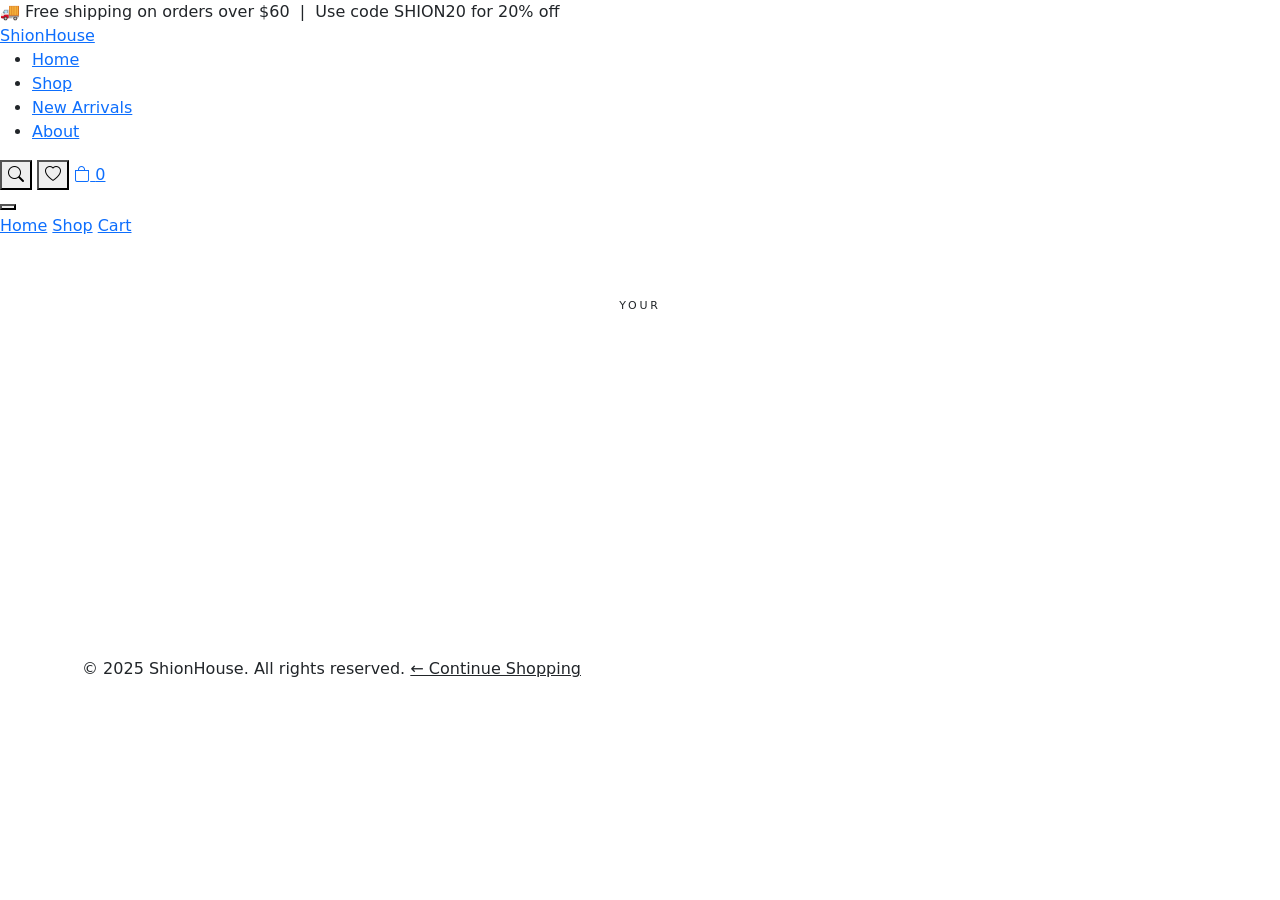
==== cart.html @ 0003e48b "Add files via upload" ====
<!DOCTYPE html>
<html lang="en">
<head>
  <meta charset="UTF-8" />
  <meta name="viewport" content="width=device-width, initial-scale=1.0" />
  <title>Cart — ShionHouse</title>

  <link href="https://cdn.jsdelivr.net/npm/bootstrap@5.3.3/dist/css/bootstrap.min.css" rel="stylesheet" />
  <link rel="stylesheet" href="https://cdn.jsdelivr.net/npm/bootstrap-icons@1.11.3/font/bootstrap-icons.min.css" />
  <link href="https://fonts.googleapis.com/css2?family=Cormorant+Garamond:ital,wght@0,300;0,400;0,600;1,300;1,400&family=DM+Sans:wght@300;400;500&display=swap" rel="stylesheet" />
  <link rel="stylesheet" href="css/style.css" />

  <style>
    .cart-table { background: #fff; border-radius: 6px; border: 1px solid var(--clr-border); overflow: hidden; }
    .cart-row { display: grid; grid-template-columns: 80px 1fr auto auto auto; gap: 24px; align-items: center; padding: 20px 24px; border-bottom: 1px solid var(--clr-border); }
    .cart-row:last-child { border-bottom: none; }
    .cart-thumb { width: 80px; height: 80px; border-radius: 4px; background: var(--clr-accent2); display:flex; align-items:center; justify-content:center; font-size:36px; flex-shrink:0; }
    .cart-item-name { font-family: var(--ff-display); font-size: 18px; font-weight: 400; }
    .cart-item-cat { font-size: 11px; letter-spacing: .12em; text-transform: uppercase; color: var(--clr-accent); margin-bottom: 4px; }
    .qty-control { display: flex; align-items: center; gap: 0; border: 1px solid var(--clr-border); border-radius: 4px; overflow: hidden; }
    .qty-btn { width: 32px; height: 32px; background: none; border: none; cursor: pointer; font-size: 16px; color: var(--clr-dark); transition: background .2s; }
    .qty-btn:hover { background: var(--clr-bg); }
    .qty-num { width: 40px; text-align: center; font-size: 14px; font-weight: 500; border: none; outline: none; background: none; }
    .remove-btn { background: none; border: none; cursor: pointer; color: #bbb; font-size: 18px; transition: color .2s; padding: 4px; }
    .remove-btn:hover { color: #c0392b; }
    .cart-summary { background: #fff; border-radius: 6px; border: 1px solid var(--clr-border); padding: 28px; position: sticky; top: 90px; }
    .summary-row { display: flex; justify-content: space-between; margin-bottom: 12px; font-size: 14px; color: var(--clr-mid); }
    .summary-total { display: flex; justify-content: space-between; padding-top: 16px; border-top: 1px solid var(--clr-border); font-family: var(--ff-display); font-size: 22px; font-weight: 600; }
    .empty-cart { text-align: center; padding: 80px 40px; }
    .empty-cart-icon { font-size: 72px; margin-bottom: 20px; }
    .empty-cart h3 { font-family: var(--ff-display); font-size: 32px; font-weight: 400; margin-bottom: 12px; }
    .empty-cart p { color: var(--clr-mid); margin-bottom: 28px; }
  </style>
</head>
<body>

  <div class="topbar">
    🚚 Free shipping on orders over <span>$60</span> &nbsp;|&nbsp; Use code <span>SHION20</span> for 20% off
  </div>

  <nav class="site-nav">
    <div class="nav-inner">
      <a href="index.html" class="nav-logo">Shion<span>House</span></a>
      <ul class="nav-links">
        <li><a href="index.html">Home</a></li>
        <li><a href="products.html">Shop</a></li>
        <li><a href="products.html#new">New Arrivals</a></li>
        <li><a href="#">About</a></li>
      </ul>
      <div class="nav-icons">
        <button class="nav-icon-btn" id="searchToggle"><i class="bi bi-search"></i></button>
        <button class="nav-icon-btn"><i class="bi bi-heart"></i></button>
        <a href="cart.html" class="nav-icon-btn">
          <i class="bi bi-bag"></i>
          <span class="cart-badge">0</span>
        </a>
      </div>
      <button class="hamburger" id="hamburger"><span></span><span></span><span></span></button>
    </div>
    <div class="mobile-menu" id="mobileMenu">
      <a href="index.html">Home</a>
      <a href="products.html">Shop</a>
      <a href="cart.html">Cart</a>
    </div>
  </nav>

  <!-- Page Header -->
  <div style="background:var(--clr-dark); padding:60px 0; text-align:center;">
    <div class="container">
      <span style="font-size:11px; letter-spacing:.25em; text-transform:uppercase; color:var(--clr-accent); display:block; margin-bottom:12px;">Your</span>
      <h1 style="font-family:var(--ff-display); font-size:clamp(36px,5vw,64px); font-weight:300; color:#fff;">
        Shopping <em style="font-style:italic; color:var(--clr-accent);">Cart</em>
      </h1>
      <p style="color:rgba(255,255,255,0.5); margin-top:12px; font-size:14px;">
        <a href="index.html" style="color:rgba(255,255,255,0.4);">Home</a>
        &nbsp;/&nbsp; Cart
      </p>
    </div>
  </div>

  <!-- Cart Content -->
  <section style="padding: 72px 0; background: var(--clr-bg);">
    <div class="container">
      <div class="row g-4" id="cartView">
        <!-- Injected by JS -->
      </div>
    </div>
  </section>

  <footer class="site-footer">
    <div style="border-top:1px solid rgba(255,255,255,0.08);">
      <div class="container">
        <div class="footer-bottom">
          <span>© 2025 ShionHouse. All rights reserved.</span>
          <a href="index.html" style="color:var(--clr-accent);">← Continue Shopping</a>
        </div>
      </div>
    </div>
  </footer>

  <script src="https://cdn.jsdelivr.net/npm/bootstrap@5.3.3/dist/js/bootstrap.bundle.min.js"></script>
  <script src="js/script.js"></script>
  <script>
    /* ── Cart Page Renderer ── */
    function renderCart() {
      const container = document.getElementById('cartView');
      const cart = CartManager.get();

      if (!cart.length) {
        container.innerHTML = `
          <div class="col-12">
            <div class="empty-cart">
              <div class="empty-cart-icon">🛍️</div>
              <h3>Your cart is empty</h3>
              <p>Looks like you haven't added anything yet. Let's fix that.</p>
              <a href="products.html" class="btn-primary" style="display:inline-flex; gap:8px; align-items:center;">
                Browse Products <i class="bi bi-arrow-right"></i>
              </a>
            </div>
          </div>`;
        return;
      }

      const itemsHTML = cart.map(item => `
        <div class="cart-row" data-id="${item.id}">
          <div class="cart-thumb">${item.emoji}</div>
          <div>
            <div class="cart-item-cat">${item.category}</div>
            <div class="cart-item-name">${item.name}</div>
          </div>
          <div class="qty-control">
            <button class="qty-btn" onclick="changeQty('${item.id}', ${item.qty - 1})">−</button>
            <input class="qty-num" type="number" value="${item.qty}" min="1" onchange="changeQty('${item.id}', this.value)" />
            <button class="qty-btn" onclick="changeQty('${item.id}', ${item.qty + 1})">+</button>
          </div>
          <div style="font-family:var(--ff-display); font-size:18px; font-weight:600; min-width:80px; text-align:right;">
            $${(item.price * item.qty).toFixed(2)}
          </div>
          <button class="remove-btn" onclick="removeItem('${item.id}')" title="Remove">✕</button>
        </div>`).join('');

      const subtotal = parseFloat(CartManager.total());
      const shipping = subtotal >= 60 ? 0 : 8.99;
      const total = (subtotal + shipping).toFixed(2);

      container.innerHTML = `
        <div class="col-lg-8">
          <div class="cart-table">${itemsHTML}</div>
          <div style="margin-top:16px;">
            <a href="products.html" style="font-size:13px; color:var(--clr-mid); letter-spacing:.08em; text-transform:uppercase; display:inline-flex; align-items:center; gap:6px;">
              ← Continue Shopping
            </a>
          </div>
        </div>
        <div class="col-lg-4">
          <div class="cart-summary">
            <h5 style="font-family:var(--ff-display); font-size:22px; font-weight:400; margin-bottom:24px;">Order Summary</h5>
            <div class="summary-row"><span>Subtotal</span><span>$${subtotal.toFixed(2)}</span></div>
            <div class="summary-row"><span>Shipping</span><span>${shipping === 0 ? '<span style="color:green">Free</span>' : '$' + shipping.toFixed(2)}</span></div>
            ${shipping > 0 ? `<p style="font-size:12px; color:var(--clr-accent); margin-bottom:16px;">Add $${(60 - subtotal).toFixed(2)} more for free shipping</p>` : ''}
            <div class="summary-total"><span>Total</span><span>$${total}</span></div>
            <div style="margin-top:28px; display:flex; flex-direction:column; gap:12px;">
              <button class="btn-primary" style="width:100%; justify-content:center;">
                Checkout <i class="bi bi-arrow-right"></i>
              </button>
              <div style="display:flex; gap:8px; flex-wrap:wrap; justify-content:center; font-size:11px; color:rgba(0,0,0,0.4); letter-spacing:.05em;">
                🔒 Secure checkout &nbsp; · &nbsp; 🔄 30-day returns
              </div>
            </div>
          </div>
        </div>`;
    }

    function changeQty(id, qty) {
      qty = parseInt(qty);
      if (qty < 1) { removeItem(id); return; }
      CartManager.updateQty(id, qty);
      updateCartBadge();
      renderCart();
    }

    function removeItem(id) {
      CartManager.remove(id);
      updateCartBadge();
      renderCart();
    }

    document.addEventListener('DOMContentLoaded', renderCart);
  </script>
</body>
</html>
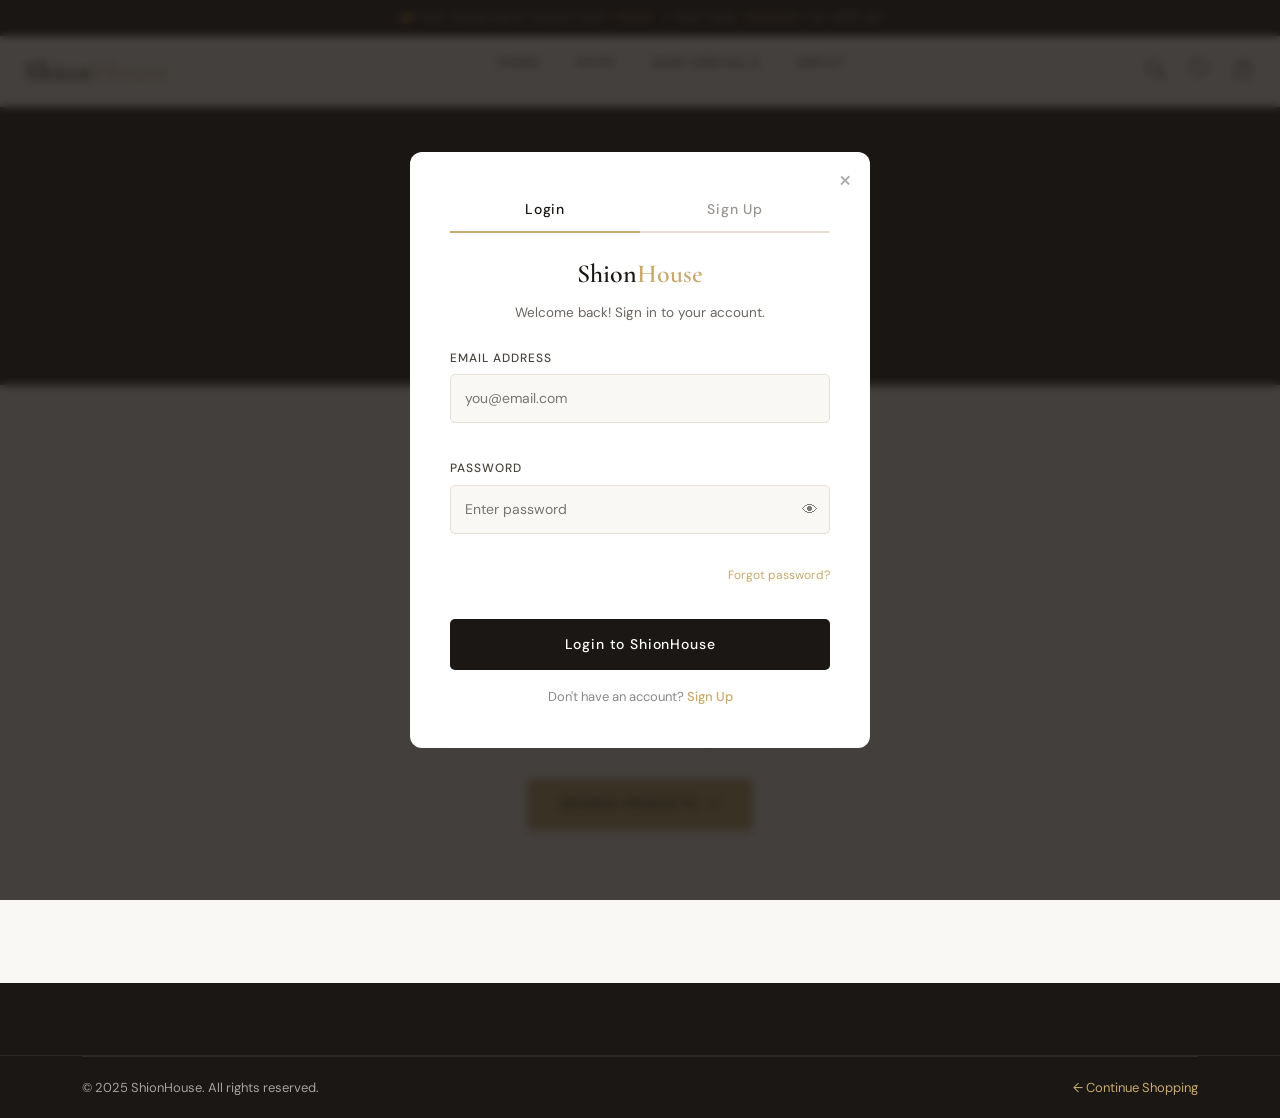
==== commit 87708693: "Initial commit" ====
--- a/cart.html
+++ b/cart.html
@@ -3,39 +3,110 @@
 <head>
   <meta charset="UTF-8" />
   <meta name="viewport" content="width=device-width, initial-scale=1.0" />
-  <title>Cart — ShionHouse</title>
-
+  <title>Cart — ShionHouse India</title>
   <link href="https://cdn.jsdelivr.net/npm/bootstrap@5.3.3/dist/css/bootstrap.min.css" rel="stylesheet" />
   <link rel="stylesheet" href="https://cdn.jsdelivr.net/npm/bootstrap-icons@1.11.3/font/bootstrap-icons.min.css" />
   <link href="https://fonts.googleapis.com/css2?family=Cormorant+Garamond:ital,wght@0,300;0,400;0,600;1,300;1,400&family=DM+Sans:wght@300;400;500&display=swap" rel="stylesheet" />
   <link rel="stylesheet" href="css/style.css" />
-
   <style>
-    .cart-table { background: #fff; border-radius: 6px; border: 1px solid var(--clr-border); overflow: hidden; }
-    .cart-row { display: grid; grid-template-columns: 80px 1fr auto auto auto; gap: 24px; align-items: center; padding: 20px 24px; border-bottom: 1px solid var(--clr-border); }
-    .cart-row:last-child { border-bottom: none; }
-    .cart-thumb { width: 80px; height: 80px; border-radius: 4px; background: var(--clr-accent2); display:flex; align-items:center; justify-content:center; font-size:36px; flex-shrink:0; }
-    .cart-item-name { font-family: var(--ff-display); font-size: 18px; font-weight: 400; }
-    .cart-item-cat { font-size: 11px; letter-spacing: .12em; text-transform: uppercase; color: var(--clr-accent); margin-bottom: 4px; }
-    .qty-control { display: flex; align-items: center; gap: 0; border: 1px solid var(--clr-border); border-radius: 4px; overflow: hidden; }
-    .qty-btn { width: 32px; height: 32px; background: none; border: none; cursor: pointer; font-size: 16px; color: var(--clr-dark); transition: background .2s; }
-    .qty-btn:hover { background: var(--clr-bg); }
-    .qty-num { width: 40px; text-align: center; font-size: 14px; font-weight: 500; border: none; outline: none; background: none; }
-    .remove-btn { background: none; border: none; cursor: pointer; color: #bbb; font-size: 18px; transition: color .2s; padding: 4px; }
-    .remove-btn:hover { color: #c0392b; }
-    .cart-summary { background: #fff; border-radius: 6px; border: 1px solid var(--clr-border); padding: 28px; position: sticky; top: 90px; }
-    .summary-row { display: flex; justify-content: space-between; margin-bottom: 12px; font-size: 14px; color: var(--clr-mid); }
-    .summary-total { display: flex; justify-content: space-between; padding-top: 16px; border-top: 1px solid var(--clr-border); font-family: var(--ff-display); font-size: 22px; font-weight: 600; }
-    .empty-cart { text-align: center; padding: 80px 40px; }
-    .empty-cart-icon { font-size: 72px; margin-bottom: 20px; }
-    .empty-cart h3 { font-family: var(--ff-display); font-size: 32px; font-weight: 400; margin-bottom: 12px; }
-    .empty-cart p { color: var(--clr-mid); margin-bottom: 28px; }
+    /* ── Checkout Modal Styles ── */
+    #checkoutOverlay {
+      position:fixed;inset:0;z-index:4000;background:rgba(26,23,20,0.82);
+      display:flex;align-items:center;justify-content:center;padding:16px;
+      backdrop-filter:blur(4px);opacity:0;pointer-events:none;transition:opacity .3s ease;
+    }
+    #checkoutOverlay.open { opacity:1; pointer-events:all; }
+    .checkout-modal {
+      background:#fff;border-radius:12px;width:100%;max-width:560px;
+      max-height:92vh;overflow-y:auto;padding:36px 40px 40px;position:relative;
+      transform:translateY(24px);transition:transform .3s ease;
+      font-family:'DM Sans',sans-serif;
+    }
+    #checkoutOverlay.open .checkout-modal { transform:translateY(0); }
+    .co-close {
+      position:absolute;top:14px;right:18px;background:none;border:none;
+      font-size:26px;cursor:pointer;color:#aaa;line-height:1;transition:color .2s;
+    }
+    .co-close:hover { color:#1a1714; }
+    .co-title {
+      font-family:'Cormorant Garamond',serif;font-size:26px;font-weight:400;
+      margin-bottom:6px;color:#1a1714;
+    }
+    .co-subtitle { font-size:13px;color:#888;margin-bottom:28px; }
+    .co-section-title {
+      font-size:11px;letter-spacing:.18em;text-transform:uppercase;
+      color:var(--clr-accent);font-weight:600;margin-bottom:14px;margin-top:24px;
+    }
+    .co-grid { display:grid;grid-template-columns:1fr 1fr;gap:14px; }
+    .co-grid.full { grid-template-columns:1fr; }
+    .co-field { display:flex;flex-direction:column;gap:5px; }
+    .co-field label {
+      font-size:11px;font-weight:600;letter-spacing:.08em;
+      text-transform:uppercase;color:#4a443e;
+    }
+    .co-field input, .co-field select {
+      padding:11px 13px;border:1.5px solid #e6dfd6;border-radius:5px;
+      font-size:13.5px;font-family:'DM Sans',sans-serif;color:#1a1714;
+      outline:none;background:#faf8f5;transition:border-color .2s,box-shadow .2s;
+    }
+    .co-field input:focus,.co-field select:focus {
+      border-color:var(--clr-accent);box-shadow:0 0 0 3px rgba(200,169,110,.15);background:#fff;
+    }
+    .co-field input.is-error { border-color:#e74c3c; }
+    .co-field input.is-valid, .co-field select.is-valid { border-color:#27ae60; }
+    .co-err { font-size:11.5px;color:#e74c3c;min-height:15px; }
+    .co-divider { border:none;border-top:1px solid var(--clr-border);margin:20px 0; }
+    .co-pay-options { display:flex;flex-wrap:wrap;gap:10px;margin-top:4px; }
+    .co-pay-option {
+      display:flex;align-items:center;gap:8px;padding:10px 16px;
+      border:1.5px solid #e6dfd6;border-radius:5px;cursor:pointer;
+      font-size:13px;transition:border-color .2s,background .2s;flex:1;min-width:120px;
+    }
+    .co-pay-option:has(input:checked) {
+      border-color:var(--clr-accent);background:rgba(200,169,110,.07);
+    }
+    .co-pay-option input { accent-color:var(--clr-accent); }
+    .co-summary-mini {
+      background:#faf8f5;border-radius:6px;padding:16px;margin-bottom:20px;
+      border:1px solid var(--clr-border);
+    }
+    .co-summary-mini .s-row {
+      display:flex;justify-content:space-between;font-size:13px;
+      color:var(--clr-mid);margin-bottom:8px;
+    }
+    .co-summary-mini .s-total {
+      display:flex;justify-content:space-between;
+      font-family:'Cormorant Garamond',serif;font-size:20px;font-weight:600;
+      border-top:1px solid var(--clr-border);padding-top:10px;margin-top:4px;
+    }
+    .co-submit-btn {
+      width:100%;padding:15px;background:#1a1714;color:#fff;border:none;
+      border-radius:5px;font-size:14px;font-weight:500;letter-spacing:.06em;
+      cursor:pointer;margin-top:20px;transition:background .2s,transform .15s;
+      font-family:'DM Sans',sans-serif;display:flex;align-items:center;justify-content:center;gap:8px;
+    }
+    .co-submit-btn:hover { background:var(--clr-accent);color:#1a1714; }
+    .co-submit-btn:active { transform:scale(.98); }
+    .co-secure { text-align:center;font-size:11px;color:#aaa;margin-top:12px; }
+
+    /* Success screen */
+    .co-success {
+      text-align:center;padding:40px 20px;display:none;
+    }
+    .co-success-icon { font-size:64px;margin-bottom:16px; }
+    .co-success h3 { font-family:'Cormorant Garamond',serif;font-size:28px;font-weight:400;margin-bottom:8px; }
+    .co-success p { color:#888;font-size:14px;margin-bottom:24px; }
+
+    @media(max-width:480px) {
+      .checkout-modal { padding:28px 18px 32px; }
+      .co-grid { grid-template-columns:1fr; }
+    }
   </style>
 </head>
 <body>
 
   <div class="topbar">
-    🚚 Free shipping on orders over <span>$60</span> &nbsp;|&nbsp; Use code <span>SHION20</span> for 20% off
+    🚚 Free shipping on orders over <span>₹999</span> &nbsp;|&nbsp; Use code <span>SHION20</span> for 20% off
   </div>
 
   <nav class="site-nav">
@@ -45,7 +116,7 @@
         <li><a href="index.html">Home</a></li>
         <li><a href="products.html">Shop</a></li>
         <li><a href="products.html#new">New Arrivals</a></li>
-        <li><a href="#">About</a></li>
+        <li><a href="about.html">About</a></li>
       </ul>
       <div class="nav-icons">
         <button class="nav-icon-btn" id="searchToggle"><i class="bi bi-search"></i></button>
@@ -64,22 +135,29 @@
     </div>
   </nav>
 
-  <!-- Page Header -->
-  <div style="background:var(--clr-dark); padding:60px 0; text-align:center;">
+  <!-- SEARCH OVERLAY -->
+  <div id="searchOverlay" style="display:none;opacity:0;position:fixed;inset:0;z-index:2000;background:rgba(26,23,20,0.88);align-items:flex-start;justify-content:center;padding-top:120px;">
+    <div style="width:100%;max-width:600px;padding:0 24px;position:relative;">
+      <input id="searchInput" type="text" placeholder="Search products..." style="width:100%;padding:18px 24px;font-size:18px;border-radius:4px;background:#fff;color:#1a1714;border:none;outline:none;font-family:'DM Sans',sans-serif;" />
+      <button id="searchClose" style="position:absolute;top:50%;right:40px;transform:translateY(-50%);background:none;border:none;color:#888;font-size:28px;cursor:pointer;line-height:1;">&times;</button>
+    </div>
+  </div>
+
+  <!-- PAGE HEADER -->
+  <div style="background:var(--clr-dark);padding:60px 0;text-align:center;">
     <div class="container">
-      <span style="font-size:11px; letter-spacing:.25em; text-transform:uppercase; color:var(--clr-accent); display:block; margin-bottom:12px;">Your</span>
-      <h1 style="font-family:var(--ff-display); font-size:clamp(36px,5vw,64px); font-weight:300; color:#fff;">
-        Shopping <em style="font-style:italic; color:var(--clr-accent);">Cart</em>
+      <span style="font-size:11px;letter-spacing:.25em;text-transform:uppercase;color:var(--clr-accent);display:block;margin-bottom:12px;">Your</span>
+      <h1 style="font-family:var(--ff-display);font-size:clamp(36px,5vw,64px);font-weight:300;color:#fff;">
+        Shopping <em style="font-style:italic;color:var(--clr-accent);">Cart</em>
       </h1>
-      <p style="color:rgba(255,255,255,0.5); margin-top:12px; font-size:14px;">
-        <a href="index.html" style="color:rgba(255,255,255,0.4);">Home</a>
-        &nbsp;/&nbsp; Cart
+      <p style="color:rgba(255,255,255,0.5);margin-top:12px;font-size:14px;">
+        <a href="index.html" style="color:rgba(255,255,255,0.4);">Home</a> &nbsp;/&nbsp; Cart
       </p>
     </div>
   </div>
 
-  <!-- Cart Content -->
-  <section style="padding: 72px 0; background: var(--clr-bg);">
+  <!-- CART CONTENT -->
+  <section style="padding:72px 0;background:var(--clr-bg);">
     <div class="container">
       <div class="row g-4" id="cartView">
         <!-- Injected by JS -->
@@ -87,12 +165,149 @@
     </div>
   </section>
 
+  <!-- CHECKOUT MODAL -->
+  <div id="checkoutOverlay">
+    <div class="checkout-modal">
+      <button class="co-close" id="coClose">&times;</button>
+
+      <!-- FORM VIEW -->
+      <div id="coForm">
+        <h2 class="co-title">Checkout</h2>
+        <p class="co-subtitle">Complete your order details below.</p>
+
+        <!-- Order Mini Summary -->
+        <div class="co-summary-mini" id="coMiniSummary"></div>
+
+        <!-- Contact -->
+        <div class="co-section-title">Contact Information</div>
+        <div class="co-grid">
+          <div class="co-field">
+            <label>Full Name *</label>
+            <input type="text" id="co-name" placeholder="Riya Sharma" />
+            <span class="co-err" id="co-name-err"></span>
+          </div>
+          <div class="co-field">
+            <label>Mobile Number *</label>
+            <input type="tel" id="co-phone" placeholder="+91 98765 43210" />
+            <span class="co-err" id="co-phone-err"></span>
+          </div>
+        </div>
+        <div class="co-grid full" style="margin-top:14px;">
+          <div class="co-field">
+            <label>Email Address *</label>
+            <input type="email" id="co-email" placeholder="you@email.com" />
+            <span class="co-err" id="co-email-err"></span>
+          </div>
+        </div>
+
+        <hr class="co-divider" />
+
+        <!-- Shipping -->
+        <div class="co-section-title">Shipping Address</div>
+        <div class="co-grid full">
+          <div class="co-field">
+            <label>Address Line 1 *</label>
+            <input type="text" id="co-addr1" placeholder="Flat / House No., Building, Street" />
+            <span class="co-err" id="co-addr1-err"></span>
+          </div>
+        </div>
+        <div class="co-grid full" style="margin-top:14px;">
+          <div class="co-field">
+            <label>Address Line 2</label>
+            <input type="text" id="co-addr2" placeholder="Area, Colony, Locality (optional)" />
+          </div>
+        </div>
+        <div class="co-grid" style="margin-top:14px;">
+          <div class="co-field">
+            <label>City *</label>
+            <input type="text" id="co-city" placeholder="Mumbai" />
+            <span class="co-err" id="co-city-err"></span>
+          </div>
+          <div class="co-field">
+            <label>State *</label>
+            <select id="co-state">
+              <option value="">Select State</option>
+              <option>Andhra Pradesh</option><option>Arunachal Pradesh</option>
+              <option>Assam</option><option>Bihar</option><option>Chhattisgarh</option>
+              <option>Goa</option><option>Gujarat</option><option>Haryana</option>
+              <option>Himachal Pradesh</option><option>Jharkhand</option>
+              <option>Karnataka</option><option>Kerala</option><option>Madhya Pradesh</option>
+              <option>Maharashtra</option><option>Manipur</option><option>Meghalaya</option>
+              <option>Mizoram</option><option>Nagaland</option><option>Odisha</option>
+              <option>Punjab</option><option>Rajasthan</option><option>Sikkim</option>
+              <option>Tamil Nadu</option><option>Telangana</option><option>Tripura</option>
+              <option>Uttar Pradesh</option><option>Uttarakhand</option><option>West Bengal</option>
+              <option>Delhi</option><option>Jammu & Kashmir</option>
+            </select>
+            <span class="co-err" id="co-state-err"></span>
+          </div>
+        </div>
+        <div class="co-grid" style="margin-top:14px;">
+          <div class="co-field">
+            <label>PIN Code *</label>
+            <input type="text" id="co-pin" placeholder="400001" maxlength="6" />
+            <span class="co-err" id="co-pin-err"></span>
+          </div>
+          <div class="co-field">
+            <label>Landmark</label>
+            <input type="text" id="co-landmark" placeholder="Near Metro Station (optional)" />
+          </div>
+        </div>
+
+        <hr class="co-divider" />
+
+        <!-- Payment -->
+        <div class="co-section-title">Payment Method</div>
+        <div class="co-pay-options">
+          <label class="co-pay-option">
+            <input type="radio" name="payMethod" value="upi" checked /> 📲 UPI
+          </label>
+          <label class="co-pay-option">
+            <input type="radio" name="payMethod" value="card" /> 💳 Card
+          </label>
+          <label class="co-pay-option">
+            <input type="radio" name="payMethod" value="netbanking" /> 🏦 Net Banking
+          </label>
+          <label class="co-pay-option">
+            <input type="radio" name="payMethod" value="cod" /> 📦 Cash on Delivery
+          </label>
+        </div>
+        <span class="co-err" id="co-pay-err" style="margin-top:6px;display:block;"></span>
+
+        <!-- UPI ID field (shown when UPI selected) -->
+        <div id="upiField" style="margin-top:14px;">
+          <div class="co-field">
+            <label>UPI ID *</label>
+            <input type="text" id="co-upi" placeholder="yourname@upi" />
+            <span class="co-err" id="co-upi-err"></span>
+          </div>
+        </div>
+
+        <button class="co-submit-btn" id="coSubmit">
+          Place Order <i class="bi bi-check-circle"></i>
+        </button>
+        <p class="co-secure">🔒 Secured by 256-bit SSL &nbsp;·&nbsp; 🔄 30-day returns &nbsp;·&nbsp; ✅ GST Invoice included</p>
+      </div>
+
+      <!-- SUCCESS VIEW -->
+      <div class="co-success" id="coSuccess">
+        <div class="co-success-icon">🎉</div>
+        <h3>Order Placed!</h3>
+        <p>Thank you for shopping with ShionHouse.<br>Your order confirmation has been sent to your email.</p>
+        <a href="products.html" class="btn-primary" style="display:inline-flex;gap:8px;align-items:center;">
+          Continue Shopping <i class="bi bi-arrow-right"></i>
+        </a>
+      </div>
+    </div>
+  </div>
+
+  <!-- FOOTER -->
   <footer class="site-footer">
     <div style="border-top:1px solid rgba(255,255,255,0.08);">
       <div class="container">
         <div class="footer-bottom">
           <span>© 2025 ShionHouse. All rights reserved.</span>
-          <a href="index.html" style="color:var(--clr-accent);">← Continue Shopping</a>
+          <a href="products.html" style="color:var(--clr-accent);">← Continue Shopping</a>
         </div>
       </div>
     </div>
@@ -101,7 +316,12 @@
   <script src="https://cdn.jsdelivr.net/npm/bootstrap@5.3.3/dist/js/bootstrap.bundle.min.js"></script>
   <script src="js/script.js"></script>
   <script>
-    /* ── Cart Page Renderer ── */
+    /* ── Coupon Codes ── */
+    const COUPONS = { SHION20: 20, SAVE10: 10, WELCOME15: 15, FESTIVE25: 25 };
+    let appliedDiscount = 0;
+
+    function fmt(n) { return '₹' + parseInt(n).toLocaleString('en-IN'); }
+
     function renderCart() {
       const container = document.getElementById('cartView');
       const cart = CartManager.get();
@@ -113,7 +333,7 @@
               <div class="empty-cart-icon">🛍️</div>
               <h3>Your cart is empty</h3>
               <p>Looks like you haven't added anything yet. Let's fix that.</p>
-              <a href="products.html" class="btn-primary" style="display:inline-flex; gap:8px; align-items:center;">
+              <a href="products.html" class="btn-primary" style="display:inline-flex;gap:8px;align-items:center;">
                 Browse Products <i class="bi bi-arrow-right"></i>
               </a>
             </div>
@@ -127,44 +347,58 @@
           <div>
             <div class="cart-item-cat">${item.category}</div>
             <div class="cart-item-name">${item.name}</div>
+            <div style="font-size:13px;color:var(--clr-accent);margin-top:2px;">${fmt(item.price)} each</div>
           </div>
           <div class="qty-control">
             <button class="qty-btn" onclick="changeQty('${item.id}', ${item.qty - 1})">−</button>
             <input class="qty-num" type="number" value="${item.qty}" min="1" onchange="changeQty('${item.id}', this.value)" />
             <button class="qty-btn" onclick="changeQty('${item.id}', ${item.qty + 1})">+</button>
           </div>
-          <div style="font-family:var(--ff-display); font-size:18px; font-weight:600; min-width:80px; text-align:right;">
-            $${(item.price * item.qty).toFixed(2)}
+          <div style="font-family:var(--ff-display);font-size:18px;font-weight:600;min-width:90px;text-align:right;">
+            ${fmt(item.price * item.qty)}
           </div>
           <button class="remove-btn" onclick="removeItem('${item.id}')" title="Remove">✕</button>
         </div>`).join('');
 
       const subtotal = parseFloat(CartManager.total());
-      const shipping = subtotal >= 60 ? 0 : 8.99;
-      const total = (subtotal + shipping).toFixed(2);
+      const discountAmt = appliedDiscount > 0 ? Math.round(subtotal * appliedDiscount / 100) : 0;
+      const discountedSub = subtotal - discountAmt;
+      const shipping = discountedSub >= 999 ? 0 : 79;
+      const total = Math.round(discountedSub + shipping);
 
       container.innerHTML = `
         <div class="col-lg-8">
           <div class="cart-table">${itemsHTML}</div>
           <div style="margin-top:16px;">
-            <a href="products.html" style="font-size:13px; color:var(--clr-mid); letter-spacing:.08em; text-transform:uppercase; display:inline-flex; align-items:center; gap:6px;">
+            <a href="products.html" style="font-size:13px;color:var(--clr-mid);letter-spacing:.08em;text-transform:uppercase;display:inline-flex;align-items:center;gap:6px;">
               ← Continue Shopping
             </a>
           </div>
         </div>
         <div class="col-lg-4">
           <div class="cart-summary">
-            <h5 style="font-family:var(--ff-display); font-size:22px; font-weight:400; margin-bottom:24px;">Order Summary</h5>
-            <div class="summary-row"><span>Subtotal</span><span>$${subtotal.toFixed(2)}</span></div>
-            <div class="summary-row"><span>Shipping</span><span>${shipping === 0 ? '<span style="color:green">Free</span>' : '$' + shipping.toFixed(2)}</span></div>
-            ${shipping > 0 ? `<p style="font-size:12px; color:var(--clr-accent); margin-bottom:16px;">Add $${(60 - subtotal).toFixed(2)} more for free shipping</p>` : ''}
-            <div class="summary-total"><span>Total</span><span>$${total}</span></div>
-            <div style="margin-top:28px; display:flex; flex-direction:column; gap:12px;">
-              <button class="btn-primary" style="width:100%; justify-content:center;">
-                Checkout <i class="bi bi-arrow-right"></i>
+            <h5 style="font-family:var(--ff-display);font-size:22px;font-weight:400;margin-bottom:24px;">Order Summary</h5>
+
+            <div class="coupon-row">
+              <input type="text" class="coupon-input" id="couponInput" placeholder="Enter coupon code" />
+              <button class="coupon-btn" onclick="applyCoupon()">Apply</button>
+            </div>
+            ${appliedDiscount > 0 ? `<p style="font-size:12px;color:green;margin-bottom:16px;">✓ ${appliedDiscount}% discount applied!</p>` : ''}
+
+            <div class="summary-row"><span>Subtotal</span><span>${fmt(subtotal)}</span></div>
+            ${discountAmt > 0 ? `<div class="summary-row"><span>Discount (${appliedDiscount}%)</span><span style="color:#c0392b;">−${fmt(discountAmt)}</span></div>` : ''}
+            <div class="summary-row"><span>Shipping</span><span>${shipping === 0 ? '<span style="color:green">Free</span>' : fmt(shipping)}</span></div>
+            ${shipping > 0 ? `<p style="font-size:12px;color:var(--clr-accent);margin-bottom:16px;">Add ${fmt(999 - discountedSub)} more for free shipping</p>` : ''}
+            <div class="summary-total"><span>Total</span><span>${fmt(total)}</span></div>
+
+            <div style="margin-top:10px;font-size:11px;color:#888;text-align:center;">Incl. of all taxes &amp; GST</div>
+
+            <div style="margin-top:24px;display:flex;flex-direction:column;gap:12px;">
+              <button class="btn-primary" onclick="openCheckout(${total})" style="width:100%;justify-content:center;">
+                Proceed to Checkout <i class="bi bi-arrow-right"></i>
               </button>
-              <div style="display:flex; gap:8px; flex-wrap:wrap; justify-content:center; font-size:11px; color:rgba(0,0,0,0.4); letter-spacing:.05em;">
-                🔒 Secure checkout &nbsp; · &nbsp; 🔄 30-day returns
+              <div style="display:flex;gap:8px;flex-wrap:wrap;justify-content:center;font-size:11px;color:rgba(0,0,0,0.4);letter-spacing:.05em;">
+                🔒 Secure checkout &nbsp; · &nbsp; 📲 UPI / Card / COD
               </div>
             </div>
           </div>
@@ -185,7 +419,129 @@
       renderCart();
     }
 
+    function applyCoupon() {
+      const input = document.getElementById('couponInput');
+      if (!input) return;
+      const code = input.value.trim().toUpperCase();
+      if (COUPONS[code]) {
+        appliedDiscount = COUPONS[code];
+        renderCart();
+        showToast(`Coupon applied: ${appliedDiscount}% off!`);
+      } else {
+        showToast('Invalid coupon code.', 'error');
+      }
+    }
+
+    /* ── Checkout Modal ── */
+    function openCheckout(total) {
+      const overlay = document.getElementById('checkoutOverlay');
+      const cart = CartManager.get();
+      // Fill mini summary
+      const subtotal = parseFloat(CartManager.total());
+      const discountAmt = appliedDiscount > 0 ? Math.round(subtotal * appliedDiscount / 100) : 0;
+      const discountedSub = subtotal - discountAmt;
+      const shipping = discountedSub >= 999 ? 0 : 79;
+      const finalTotal = Math.round(discountedSub + shipping);
+      document.getElementById('coMiniSummary').innerHTML = `
+        <div class="s-row"><span>${cart.length} item(s)</span><span>${fmt(subtotal)}</span></div>
+        ${discountAmt > 0 ? `<div class="s-row"><span>Discount</span><span style="color:#c0392b;">−${fmt(discountAmt)}</span></div>` : ''}
+        <div class="s-row"><span>Shipping</span><span>${shipping === 0 ? '<span style="color:green">Free</span>' : fmt(shipping)}</span></div>
+        <div class="s-total"><span>Total</span><span>${fmt(finalTotal)}</span></div>`;
+      // Show/hide UPI field
+      toggleUpiField();
+      overlay.classList.add('open');
+      document.body.style.overflow = 'hidden';
+    }
+
+    function closeCheckout() {
+      document.getElementById('checkoutOverlay').classList.remove('open');
+      document.body.style.overflow = '';
+    }
+
+    document.getElementById('coClose').addEventListener('click', closeCheckout);
+    document.getElementById('checkoutOverlay').addEventListener('click', e => {
+      if (e.target === document.getElementById('checkoutOverlay')) closeCheckout();
+    });
+
+    // UPI field toggle
+    function toggleUpiField() {
+      const selected = document.querySelector('input[name="payMethod"]:checked');
+      document.getElementById('upiField').style.display = selected && selected.value === 'upi' ? 'block' : 'none';
+    }
+    document.querySelectorAll('input[name="payMethod"]').forEach(r => r.addEventListener('change', toggleUpiField));
+
+    /* ── Checkout Form Validation ── */
+    function coSetErr(id, msg) {
+      const el = document.getElementById(id);
+      if (el) el.textContent = msg;
+    }
+    function coMarkInput(id, valid) {
+      const el = document.getElementById(id);
+      if (!el) return;
+      el.classList.toggle('is-error', !valid);
+      el.classList.toggle('is-valid', valid);
+    }
+    function coClearAll() {
+      ['co-name','co-phone','co-email','co-addr1','co-city','co-state','co-pin','co-upi'].forEach(id => {
+        coSetErr(id+'-err', '');
+        const el = document.getElementById(id);
+        if (el) { el.classList.remove('is-error','is-valid'); }
+      });
+      coSetErr('co-pay-err','');
+    }
+
+    document.getElementById('coSubmit').addEventListener('click', () => {
+      coClearAll();
+      let ok = true;
+
+      const name  = (document.getElementById('co-name').value||'').trim();
+      const phone = (document.getElementById('co-phone').value||'').trim();
+      const email = (document.getElementById('co-email').value||'').trim();
+      const addr1 = (document.getElementById('co-addr1').value||'').trim();
+      const city  = (document.getElementById('co-city').value||'').trim();
+      const state = (document.getElementById('co-state').value||'').trim();
+      const pin   = (document.getElementById('co-pin').value||'').trim();
+      const pay   = (document.querySelector('input[name="payMethod"]:checked')||{}).value;
+      const upi   = (document.getElementById('co-upi').value||'').trim();
+
+      // Name
+      if (!name || name.length < 2) { coSetErr('co-name-err','Please enter your full name'); coMarkInput('co-name',false); ok=false; } else coMarkInput('co-name',true);
+      // Phone
+      if (!phone) { coSetErr('co-phone-err','Mobile number is required'); coMarkInput('co-phone',false); ok=false; }
+      else if (!/^(\+91[\-\s]?)?[6-9]\d{9}$/.test(phone.replace(/\s/g,''))) { coSetErr('co-phone-err','Enter a valid 10-digit Indian mobile number'); coMarkInput('co-phone',false); ok=false; }
+      else coMarkInput('co-phone',true);
+      // Email
+      if (!email) { coSetErr('co-email-err','Email address is required'); coMarkInput('co-email',false); ok=false; }
+      else if (!/^[^\s@]+@[^\s@]+\.[^\s@]+$/.test(email)) { coSetErr('co-email-err','Enter a valid email address'); coMarkInput('co-email',false); ok=false; }
+      else coMarkInput('co-email',true);
+      // Address
+      if (!addr1 || addr1.length < 5) { coSetErr('co-addr1-err','Please enter your full address'); coMarkInput('co-addr1',false); ok=false; } else coMarkInput('co-addr1',true);
+      // City
+      if (!city) { coSetErr('co-city-err','City is required'); coMarkInput('co-city',false); ok=false; } else coMarkInput('co-city',true);
+      // State
+      if (!state) { coSetErr('co-state-err','Please select your state'); coMarkInput('co-state',false); ok=false; } else coMarkInput('co-state',true);
+      // PIN
+      if (!pin) { coSetErr('co-pin-err','PIN code is required'); coMarkInput('co-pin',false); ok=false; }
+      else if (!/^\d{6}$/.test(pin)) { coSetErr('co-pin-err','Enter a valid 6-digit PIN code'); coMarkInput('co-pin',false); ok=false; }
+      else coMarkInput('co-pin',true);
+      // UPI
+      if (pay === 'upi') {
+        if (!upi) { coSetErr('co-upi-err','UPI ID is required'); coMarkInput('co-upi',false); ok=false; }
+        else if (!/^[\w.\-]+@[\w]+$/.test(upi)) { coSetErr('co-upi-err','Enter a valid UPI ID (e.g. name@upi)'); coMarkInput('co-upi',false); ok=false; }
+        else coMarkInput('co-upi',true);
+      }
+
+      if (!ok) return;
+
+      // Success!
+      document.getElementById('coForm').style.display = 'none';
+      document.getElementById('coSuccess').style.display = 'block';
+      CartManager.save([]);
+      updateCartBadge();
+      setTimeout(() => { renderCart(); }, 500);
+    });
+
     document.addEventListener('DOMContentLoaded', renderCart);
   </script>
 </body>
-</html>
+</html>
--- a/css/style.css
+++ b/css/style.css
@@ -0,0 +1,1297 @@
+/* ============================================================
+   SHION HOUSE — ECOMMERCE STORE  |  style.css
+   ============================================================ */
+
+@import url('https://fonts.googleapis.com/css2?family=Cormorant+Garamond:ital,wght@0,300;0,400;0,600;1,300;1,400&family=DM+Sans:wght@300;400;500&display=swap');
+
+/* ---------- CSS Variables ---------- */
+:root {
+  --clr-bg:        #faf8f5;
+  --clr-dark:      #1a1714;
+  --clr-mid:       #4a443e;
+  --clr-accent:    #c8a96e;
+  --clr-accent2:   #e8ddd0;
+  --clr-white:     #ffffff;
+  --clr-border:    #e6dfd6;
+  --clr-card-bg:   #ffffff;
+
+  --ff-display:    'Cormorant Garamond', serif;
+  --ff-body:       'DM Sans', sans-serif;
+
+  --radius:        4px;
+  --shadow-sm:     0 2px 12px rgba(26,23,20,0.07);
+  --shadow-md:     0 8px 32px rgba(26,23,20,0.12);
+  --transition:    0.28s ease;
+}
+
+/* ---------- Reset & Base ---------- */
+*, *::before, *::after { box-sizing: border-box; margin: 0; padding: 0; }
+html { scroll-behavior: smooth; }
+body {
+  font-family: var(--ff-body);
+  background: var(--clr-bg);
+  color: var(--clr-dark);
+  font-size: 15px;
+  line-height: 1.65;
+}
+img { max-width: 100%; display: block; }
+a { text-decoration: none; color: inherit; }
+ul { list-style: none; }
+
+/* ---------- Scrollbar ---------- */
+::-webkit-scrollbar { width: 6px; }
+::-webkit-scrollbar-track { background: var(--clr-bg); }
+::-webkit-scrollbar-thumb { background: var(--clr-accent); border-radius: 3px; }
+
+/* ============================================================
+   TOPBAR
+   ============================================================ */
+.topbar {
+  background: var(--clr-dark);
+  color: rgba(255,255,255,0.7);
+  font-size: 12px;
+  letter-spacing: 0.08em;
+  text-align: center;
+  padding: 8px 16px;
+}
+.topbar span { color: var(--clr-accent); margin: 0 4px; }
+
+/* ============================================================
+   NAVBAR
+   ============================================================ */
+.site-nav {
+  background: var(--clr-white);
+  border-bottom: 1px solid var(--clr-border);
+  position: sticky;
+  top: 0;
+  z-index: 1000;
+  box-shadow: var(--shadow-sm);
+}
+
+.nav-inner {
+  max-width: 1280px;
+  margin: 0 auto;
+  padding: 0 24px;
+  display: flex;
+  align-items: center;
+  justify-content: space-between;
+  height: 70px;
+}
+
+.nav-logo {
+  font-family: var(--ff-display);
+  font-size: 28px;
+  font-weight: 600;
+  letter-spacing: 0.04em;
+  color: var(--clr-dark);
+}
+.nav-logo span { color: var(--clr-accent); }
+
+.nav-links {
+  display: flex;
+  gap: 36px;
+  align-items: center;
+}
+.nav-links a {
+  font-size: 13px;
+  font-weight: 500;
+  letter-spacing: 0.1em;
+  text-transform: uppercase;
+  color: var(--clr-mid);
+  position: relative;
+  padding-bottom: 2px;
+  transition: color var(--transition);
+}
+.nav-links a::after {
+  content: '';
+  position: absolute;
+  bottom: -2px; left: 0;
+  width: 0; height: 1px;
+  background: var(--clr-accent);
+  transition: width var(--transition);
+}
+.nav-links a:hover,
+.nav-links a.active { color: var(--clr-dark); }
+.nav-links a:hover::after,
+.nav-links a.active::after { width: 100%; }
+
+.nav-icons {
+  display: flex;
+  gap: 18px;
+  align-items: center;
+}
+.nav-icon-btn {
+  background: none;
+  border: none;
+  cursor: pointer;
+  position: relative;
+  color: var(--clr-dark);
+  font-size: 18px;
+  transition: color var(--transition);
+  padding: 4px;
+}
+.nav-icon-btn:hover { color: var(--clr-accent); }
+.cart-badge {
+  position: absolute;
+  top: -6px; right: -8px;
+  background: var(--clr-accent);
+  color: var(--clr-white);
+  font-size: 10px;
+  font-weight: 700;
+  width: 18px; height: 18px;
+  border-radius: 50%;
+  display: flex;
+  align-items: center;
+  justify-content: center;
+  line-height: 1;
+}
+
+.hamburger {
+  display: none;
+  flex-direction: column;
+  gap: 5px;
+  cursor: pointer;
+  background: none;
+  border: none;
+  padding: 4px;
+}
+.hamburger span {
+  display: block;
+  width: 24px; height: 2px;
+  background: var(--clr-dark);
+  transition: var(--transition);
+}
+.hamburger.active span:nth-child(1) { transform: translateY(7px) rotate(45deg); }
+.hamburger.active span:nth-child(2) { opacity: 0; }
+.hamburger.active span:nth-child(3) { transform: translateY(-7px) rotate(-45deg); }
+
+.mobile-menu {
+  display: none;
+  background: var(--clr-white);
+  border-top: 1px solid var(--clr-border);
+  padding: 16px 24px 24px;
+}
+.mobile-menu.open { display: block; }
+.mobile-menu a {
+  display: block;
+  padding: 10px 0;
+  font-size: 14px;
+  font-weight: 500;
+  letter-spacing: 0.08em;
+  text-transform: uppercase;
+  color: var(--clr-mid);
+  border-bottom: 1px solid var(--clr-border);
+  transition: color var(--transition);
+}
+.mobile-menu a:last-child { border-bottom: none; }
+.mobile-menu a:hover { color: var(--clr-accent); }
+
+/* ============================================================
+   HERO SECTION
+   ============================================================ */
+.hero {
+  background: var(--clr-dark);
+  min-height: 88vh;
+  display: flex;
+  align-items: center;
+  position: relative;
+  overflow: hidden;
+}
+
+.hero::before {
+  content: '';
+  position: absolute;
+  inset: 0;
+  background-image: url("data:image/svg+xml,%3Csvg viewBox='0 0 200 200' xmlns='http://www.w3.org/2000/svg'%3E%3Cfilter id='n'%3E%3CfeTurbulence type='fractalNoise' baseFrequency='0.9' numOctaves='4' stitchTiles='stitch'/%3E%3C/filter%3E%3Crect width='100%25' height='100%25' filter='url(%23n)' opacity='0.04'/%3E%3C/svg%3E");
+  opacity: 0.4;
+  pointer-events: none;
+}
+
+.hero::after {
+  content: '';
+  position: absolute;
+  right: -120px; top: 50%;
+  transform: translateY(-50%);
+  width: 600px; height: 600px;
+  border-radius: 50%;
+  border: 1px solid rgba(200,169,110,0.18);
+}
+
+.hero-content {
+  max-width: 1280px;
+  margin: 0 auto;
+  padding: 80px 24px;
+  display: grid;
+  grid-template-columns: 1fr 1fr;
+  gap: 60px;
+  align-items: center;
+  width: 100%;
+  position: relative;
+  z-index: 1;
+}
+
+.hero-text { animation: fadeUp 0.9s ease both; }
+.hero-eyebrow {
+  display: inline-block;
+  font-size: 11px;
+  letter-spacing: 0.25em;
+  text-transform: uppercase;
+  color: var(--clr-accent);
+  border: 1px solid var(--clr-accent);
+  padding: 5px 14px;
+  margin-bottom: 28px;
+}
+
+.hero-title {
+  font-family: var(--ff-display);
+  font-size: clamp(48px, 6vw, 88px);
+  font-weight: 300;
+  line-height: 1.05;
+  color: var(--clr-white);
+  margin-bottom: 28px;
+}
+.hero-title em { font-style: italic; color: var(--clr-accent); }
+
+.hero-desc {
+  color: rgba(255,255,255,0.55);
+  font-size: 15px;
+  max-width: 420px;
+  margin-bottom: 40px;
+  line-height: 1.8;
+}
+
+.hero-actions { display: flex; gap: 16px; flex-wrap: wrap; align-items: center; }
+
+.btn-primary {
+  display: inline-flex;
+  align-items: center;
+  gap: 10px;
+  background: var(--clr-accent);
+  color: var(--clr-dark);
+  font-size: 12px;
+  font-weight: 600;
+  letter-spacing: 0.12em;
+  text-transform: uppercase;
+  padding: 14px 32px;
+  border-radius: var(--radius);
+  border: 2px solid var(--clr-accent);
+  cursor: pointer;
+  transition: var(--transition);
+}
+.btn-primary:hover {
+  background: transparent;
+  color: var(--clr-accent);
+}
+
+.btn-ghost {
+  display: inline-flex;
+  align-items: center;
+  gap: 10px;
+  background: transparent;
+  color: var(--clr-white);
+  font-size: 12px;
+  font-weight: 500;
+  letter-spacing: 0.12em;
+  text-transform: uppercase;
+  padding: 14px 32px;
+  border-radius: var(--radius);
+  border: 2px solid rgba(255,255,255,0.25);
+  cursor: pointer;
+  transition: var(--transition);
+}
+.btn-ghost:hover { border-color: var(--clr-white); }
+
+.hero-stats {
+  display: flex;
+  gap: 40px;
+  margin-top: 56px;
+  padding-top: 40px;
+  border-top: 1px solid rgba(255,255,255,0.1);
+}
+.stat-num {
+  font-family: var(--ff-display);
+  font-size: 36px;
+  font-weight: 600;
+  color: var(--clr-accent);
+  display: block;
+}
+.stat-label {
+  font-size: 12px;
+  letter-spacing: 0.1em;
+  text-transform: uppercase;
+  color: rgba(255,255,255,0.4);
+}
+
+/* Hero Visual */
+.hero-visual {
+  display: grid;
+  grid-template-columns: 1fr 1fr;
+  gap: 16px;
+  height: 480px;
+  animation: fadeUp 1s ease 0.2s both;
+}
+.hero-img-tall {
+  background: linear-gradient(145deg, rgba(200,169,110,0.15), rgba(200,169,110,0.05));
+  border-radius: 8px;
+  border: 1px solid rgba(200,169,110,0.2);
+  grid-row: span 2;
+}
+.hero-img-stack { display: flex; flex-direction: column; gap: 16px; }
+.hero-img-sm {
+  flex: 1;
+  background: linear-gradient(145deg, rgba(200,169,110,0.1), rgba(200,169,110,0.03));
+  border-radius: 8px;
+  border: 1px solid rgba(200,169,110,0.15);
+}
+
+/* ============================================================
+   SECTION COMMONS
+   ============================================================ */
+.section-header {
+  text-align: center;
+  margin-bottom: 52px;
+}
+.section-label {
+  font-size: 11px;
+  letter-spacing: 0.25em;
+  text-transform: uppercase;
+  color: var(--clr-accent);
+  display: block;
+  margin-bottom: 12px;
+}
+.section-title {
+  font-family: var(--ff-display);
+  font-size: clamp(32px, 4vw, 52px);
+  font-weight: 300;
+  color: var(--clr-dark);
+  line-height: 1.1;
+}
+.section-title em { font-style: italic; }
+
+/* ============================================================
+   CATEGORIES
+   ============================================================ */
+.categories-section {
+  padding: 96px 0;
+  background: var(--clr-bg);
+}
+
+.categories-grid {
+  display: grid;
+  grid-template-columns: repeat(4, 1fr);
+  gap: 20px;
+}
+
+.category-card {
+  position: relative;
+  border-radius: 8px;
+  overflow: hidden;
+  aspect-ratio: 3/4;
+  cursor: pointer;
+  display: block;
+  background: var(--clr-accent2);
+}
+.category-card:hover .category-overlay { opacity: 1; }
+.category-card:hover .category-placeholder { transform: scale(1.05); }
+
+.cat-1 { background: linear-gradient(135deg, #d4c4b0 0%, #c0a882 100%); }
+.cat-2 { background: linear-gradient(135deg, #c8b89a 0%, #a89070 100%); }
+.cat-3 { background: linear-gradient(135deg, #dcd0c0 0%, #c4b49a 100%); }
+.cat-4 { background: linear-gradient(135deg, #e0d4c4 0%, #cebea8 100%); }
+
+.category-placeholder {
+  font-size: 80px;
+  display: flex;
+  align-items: center;
+  justify-content: center;
+  height: 100%;
+  transition: transform 0.4s ease;
+  filter: opacity(0.6);
+}
+
+.category-overlay {
+  position: absolute;
+  inset: 0;
+  background: rgba(26,23,20,0.7);
+  display: flex;
+  flex-direction: column;
+  align-items: center;
+  justify-content: center;
+  gap: 8px;
+  opacity: 0;
+  transition: opacity var(--transition);
+  padding: 20px;
+  text-align: center;
+}
+.cat-name {
+  font-family: var(--ff-display);
+  font-size: 26px;
+  font-weight: 400;
+  color: var(--clr-white);
+}
+.cat-count {
+  font-size: 12px;
+  letter-spacing: 0.1em;
+  color: rgba(255,255,255,0.6);
+  text-transform: uppercase;
+}
+.cat-btn {
+  display: inline-block;
+  margin-top: 8px;
+  font-size: 11px;
+  letter-spacing: 0.15em;
+  text-transform: uppercase;
+  color: var(--clr-accent);
+  border: 1px solid var(--clr-accent);
+  padding: 6px 16px;
+}
+
+/* ============================================================
+   PRODUCT SECTION
+   ============================================================ */
+.products-section {
+  padding: 96px 0;
+  background: var(--clr-bg);
+}
+
+/* Product Card */
+.product-card {
+  border: 1px solid var(--clr-border) !important;
+  border-radius: 6px !important;
+  overflow: hidden;
+  background: var(--clr-card-bg) !important;
+  transition: box-shadow var(--transition), transform var(--transition);
+  cursor: pointer;
+}
+.product-card:hover {
+  box-shadow: var(--shadow-md) !important;
+  transform: translateY(-4px);
+}
+
+.product-card-img {
+  position: relative;
+  aspect-ratio: 3/4;
+  overflow: hidden;
+  background: var(--clr-accent2);
+}
+
+.product-placeholder {
+  width: 100%;
+  height: 100%;
+  display: flex;
+  align-items: center;
+  justify-content: center;
+  font-size: 72px;
+  filter: opacity(0.5);
+  transition: transform 0.4s ease;
+}
+.product-card:hover .product-placeholder { transform: scale(1.06); }
+
+/* Badge */
+.product-badge {
+  position: absolute;
+  top: 12px; left: 12px;
+  font-size: 10px;
+  font-weight: 700;
+  letter-spacing: 0.1em;
+  text-transform: uppercase;
+  padding: 4px 10px;
+  border-radius: 2px;
+  z-index: 2;
+}
+.badge-new  { background: var(--clr-dark); color: #fff; }
+.badge-sale { background: #c0392b; color: #fff; }
+.badge-hot  { background: var(--clr-accent); color: var(--clr-dark); }
+
+/* Action buttons */
+.product-actions {
+  position: absolute;
+  top: 12px; right: 12px;
+  display: flex;
+  flex-direction: column;
+  gap: 6px;
+  opacity: 0;
+  transform: translateX(10px);
+  transition: all var(--transition);
+  z-index: 2;
+}
+.product-card:hover .product-actions { opacity: 1; transform: translateX(0); }
+
+.action-btn {
+  width: 34px; height: 34px;
+  background: var(--clr-white);
+  border: 1px solid var(--clr-border);
+  border-radius: 50%;
+  display: flex;
+  align-items: center;
+  justify-content: center;
+  cursor: pointer;
+  font-size: 14px;
+  transition: all var(--transition);
+  color: var(--clr-dark);
+}
+.action-btn:hover { background: var(--clr-dark); color: var(--clr-white); border-color: var(--clr-dark); }
+
+/* Add to Cart Overlay */
+.add-to-cart-overlay {
+  position: absolute;
+  bottom: 0; left: 0; right: 0;
+  background: var(--clr-dark);
+  color: var(--clr-white);
+  text-align: center;
+  padding: 12px;
+  font-size: 11px;
+  font-weight: 600;
+  letter-spacing: 0.15em;
+  text-transform: uppercase;
+  cursor: pointer;
+  transform: translateY(100%);
+  transition: transform var(--transition);
+  z-index: 2;
+}
+.product-card:hover .add-to-cart-overlay { transform: translateY(0); }
+.add-to-cart-overlay:hover { background: var(--clr-accent); color: var(--clr-dark); }
+
+/* Card Body */
+.product-card-body {
+  padding: 16px !important;
+}
+.product-category {
+  font-size: 10px;
+  letter-spacing: 0.15em;
+  text-transform: uppercase;
+  color: var(--clr-accent);
+  margin-bottom: 6px;
+}
+.product-name {
+  font-family: var(--ff-display);
+  font-size: 18px !important;
+  font-weight: 400 !important;
+  color: var(--clr-dark);
+  margin-bottom: 8px !important;
+  line-height: 1.3;
+}
+.product-rating {
+  display: flex;
+  align-items: center;
+  gap: 6px;
+  margin-bottom: 10px;
+}
+.stars { color: var(--clr-accent); font-size: 13px; }
+.rating-count { font-size: 12px; color: #999; }
+.product-price { display: flex; align-items: center; gap: 8px; flex-wrap: wrap; }
+.price-current {
+  font-family: var(--ff-display);
+  font-size: 20px;
+  font-weight: 600;
+  color: var(--clr-dark);
+}
+.price-old {
+  font-size: 14px;
+  color: #bbb;
+  text-decoration: line-through;
+}
+.price-discount {
+  font-size: 11px;
+  font-weight: 700;
+  color: #c0392b;
+  background: #fde8e8;
+  padding: 2px 6px;
+  border-radius: 2px;
+}
+
+/* Browse All */
+.browse-all-wrap { text-align: center; margin-top: 52px; }
+.btn-outline-dark-custom {
+  display: inline-flex;
+  align-items: center;
+  gap: 10px;
+  border: 2px solid var(--clr-dark);
+  color: var(--clr-dark);
+  padding: 13px 40px;
+  font-size: 12px;
+  font-weight: 600;
+  letter-spacing: 0.15em;
+  text-transform: uppercase;
+  border-radius: var(--radius);
+  transition: var(--transition);
+  background: transparent;
+  cursor: pointer;
+}
+.btn-outline-dark-custom:hover { background: var(--clr-dark); color: var(--clr-white); }
+
+/* ============================================================
+   SEARCH & FILTER BAR (products.html)
+   ============================================================ */
+.filter-bar {
+  background: var(--clr-white);
+  border-bottom: 1px solid var(--clr-border);
+  padding: 20px 0;
+  position: sticky;
+  top: 70px;
+  z-index: 100;
+  box-shadow: 0 2px 8px rgba(26,23,20,0.05);
+}
+.filter-bar-inner {
+  display: flex;
+  align-items: center;
+  gap: 16px;
+  flex-wrap: wrap;
+}
+.filter-search-wrap {
+  position: relative;
+  flex: 1;
+  min-width: 200px;
+  max-width: 360px;
+}
+.filter-search-wrap i {
+  position: absolute;
+  left: 14px;
+  top: 50%;
+  transform: translateY(-50%);
+  color: #aaa;
+  font-size: 14px;
+}
+.filter-search {
+  width: 100%;
+  padding: 10px 14px 10px 38px;
+  border: 1px solid var(--clr-border);
+  border-radius: var(--radius);
+  font-family: var(--ff-body);
+  font-size: 13px;
+  background: var(--clr-bg);
+  outline: none;
+  transition: border-color var(--transition);
+  color: var(--clr-dark);
+}
+.filter-search:focus { border-color: var(--clr-accent); }
+
+.filter-pills {
+  display: flex;
+  gap: 8px;
+  flex-wrap: wrap;
+  align-items: center;
+}
+.filter-pill {
+  padding: 7px 16px;
+  border: 1px solid var(--clr-border);
+  border-radius: 50px;
+  font-size: 12px;
+  font-weight: 500;
+  letter-spacing: 0.06em;
+  cursor: pointer;
+  background: var(--clr-bg);
+  color: var(--clr-mid);
+  transition: all var(--transition);
+  white-space: nowrap;
+}
+.filter-pill:hover { border-color: var(--clr-accent); color: var(--clr-dark); }
+.filter-pill.active {
+  background: var(--clr-dark);
+  border-color: var(--clr-dark);
+  color: var(--clr-white);
+}
+
+.sort-select {
+  padding: 9px 14px;
+  border: 1px solid var(--clr-border);
+  border-radius: var(--radius);
+  font-family: var(--ff-body);
+  font-size: 12px;
+  background: var(--clr-bg);
+  color: var(--clr-mid);
+  outline: none;
+  cursor: pointer;
+  min-width: 160px;
+}
+
+.results-count {
+  font-size: 12px;
+  color: #aaa;
+  letter-spacing: 0.05em;
+  margin-left: auto;
+  white-space: nowrap;
+}
+
+/* No results state */
+.no-results {
+  text-align: center;
+  padding: 80px 20px;
+  color: var(--clr-mid);
+  display: none;
+}
+.no-results.visible { display: block; }
+.no-results-icon { font-size: 56px; margin-bottom: 16px; }
+.no-results h4 {
+  font-family: var(--ff-display);
+  font-size: 28px;
+  font-weight: 400;
+  margin-bottom: 8px;
+}
+
+/* ============================================================
+   PRODUCT DETAIL MODAL
+   ============================================================ */
+.modal-overlay {
+  position: fixed;
+  inset: 0;
+  z-index: 3000;
+  background: rgba(26,23,20,0.75);
+  display: flex;
+  align-items: center;
+  justify-content: center;
+  padding: 20px;
+  opacity: 0;
+  visibility: hidden;
+  transition: all 0.3s ease;
+  backdrop-filter: blur(4px);
+}
+.modal-overlay.open {
+  opacity: 1;
+  visibility: visible;
+}
+.modal-overlay.open .product-modal {
+  transform: translateY(0);
+  opacity: 1;
+}
+
+.product-modal {
+  background: var(--clr-white);
+  border-radius: 8px;
+  max-width: 880px;
+  width: 100%;
+  max-height: 90vh;
+  overflow-y: auto;
+  transform: translateY(24px);
+  opacity: 0;
+  transition: all 0.35s ease;
+  position: relative;
+}
+
+.modal-close {
+  position: absolute;
+  top: 16px; right: 16px;
+  width: 36px; height: 36px;
+  border-radius: 50%;
+  border: 1px solid var(--clr-border);
+  background: var(--clr-white);
+  cursor: pointer;
+  font-size: 18px;
+  display: flex;
+  align-items: center;
+  justify-content: center;
+  color: var(--clr-mid);
+  z-index: 10;
+  transition: all var(--transition);
+}
+.modal-close:hover { background: var(--clr-dark); color: var(--clr-white); border-color: var(--clr-dark); }
+
+.modal-grid {
+  display: grid;
+  grid-template-columns: 1fr 1fr;
+}
+
+.modal-img {
+  background: var(--clr-accent2);
+  border-radius: 8px 0 0 8px;
+  display: flex;
+  align-items: center;
+  justify-content: center;
+  font-size: 120px;
+  min-height: 400px;
+}
+
+.modal-info {
+  padding: 40px;
+  display: flex;
+  flex-direction: column;
+  justify-content: center;
+}
+
+.modal-category {
+  font-size: 11px;
+  letter-spacing: 0.2em;
+  text-transform: uppercase;
+  color: var(--clr-accent);
+  margin-bottom: 10px;
+}
+
+.modal-name {
+  font-family: var(--ff-display);
+  font-size: 34px;
+  font-weight: 400;
+  line-height: 1.15;
+  margin-bottom: 12px;
+}
+
+.modal-rating {
+  display: flex;
+  align-items: center;
+  gap: 8px;
+  margin-bottom: 20px;
+}
+
+.modal-price {
+  display: flex;
+  align-items: center;
+  gap: 12px;
+  margin-bottom: 24px;
+}
+.modal-price .price-current { font-size: 28px; }
+
+.modal-desc {
+  font-size: 14px;
+  color: var(--clr-mid);
+  line-height: 1.8;
+  margin-bottom: 28px;
+  border-bottom: 1px solid var(--clr-border);
+  padding-bottom: 24px;
+}
+
+/* Size selector */
+.size-label {
+  font-size: 11px;
+  font-weight: 600;
+  letter-spacing: 0.15em;
+  text-transform: uppercase;
+  color: var(--clr-dark);
+  margin-bottom: 10px;
+}
+.size-options {
+  display: flex;
+  gap: 8px;
+  margin-bottom: 24px;
+  flex-wrap: wrap;
+}
+.size-btn {
+  width: 40px; height: 40px;
+  border: 1px solid var(--clr-border);
+  border-radius: var(--radius);
+  background: none;
+  font-size: 12px;
+  font-weight: 600;
+  cursor: pointer;
+  transition: all var(--transition);
+  color: var(--clr-dark);
+}
+.size-btn:hover { border-color: var(--clr-accent); }
+.size-btn.selected { background: var(--clr-dark); color: var(--clr-white); border-color: var(--clr-dark); }
+
+/* Modal qty + CTA */
+.modal-qty-row {
+  display: flex;
+  gap: 12px;
+  align-items: center;
+  margin-bottom: 16px;
+}
+.qty-control {
+  display: flex;
+  align-items: center;
+  border: 1px solid var(--clr-border);
+  border-radius: var(--radius);
+  overflow: hidden;
+}
+.qty-btn {
+  width: 36px; height: 42px;
+  background: none;
+  border: none;
+  cursor: pointer;
+  font-size: 18px;
+  color: var(--clr-dark);
+  transition: background var(--transition);
+}
+.qty-btn:hover { background: var(--clr-bg); }
+.qty-num {
+  width: 48px;
+  text-align: center;
+  font-size: 14px;
+  font-weight: 600;
+  border: none;
+  border-left: 1px solid var(--clr-border);
+  border-right: 1px solid var(--clr-border);
+  outline: none;
+  background: none;
+  height: 42px;
+  font-family: var(--ff-body);
+  color: var(--clr-dark);
+}
+input[type=number]::-webkit-inner-spin-button,
+input[type=number]::-webkit-outer-spin-button { -webkit-appearance: none; }
+
+.modal-cta {
+  display: flex;
+  gap: 10px;
+}
+.btn-add-modal {
+  flex: 1;
+  padding: 13px 20px;
+  background: var(--clr-dark);
+  color: var(--clr-white);
+  border: 2px solid var(--clr-dark);
+  border-radius: var(--radius);
+  font-size: 12px;
+  font-weight: 600;
+  letter-spacing: 0.12em;
+  text-transform: uppercase;
+  cursor: pointer;
+  transition: var(--transition);
+}
+.btn-add-modal:hover { background: transparent; color: var(--clr-dark); }
+
+.btn-wish-modal {
+  width: 46px; height: 46px;
+  border: 1px solid var(--clr-border);
+  border-radius: var(--radius);
+  background: none;
+  cursor: pointer;
+  font-size: 20px;
+  display: flex;
+  align-items: center;
+  justify-content: center;
+  transition: all var(--transition);
+  color: var(--clr-mid);
+}
+.btn-wish-modal:hover { border-color: #c0392b; color: #c0392b; }
+.btn-wish-modal.wishlisted { color: #c0392b; border-color: #c0392b; }
+
+.modal-features {
+  display: flex;
+  gap: 20px;
+  margin-top: 20px;
+  padding-top: 20px;
+  border-top: 1px solid var(--clr-border);
+  flex-wrap: wrap;
+}
+.modal-feature {
+  display: flex;
+  align-items: center;
+  gap: 6px;
+  font-size: 12px;
+  color: var(--clr-mid);
+}
+
+/* ============================================================
+   BANNER / PROMO
+   ============================================================ */
+.promo-banner { background: var(--clr-accent2); padding: 80px 0; }
+.promo-inner {
+  display: grid;
+  grid-template-columns: 1fr 1fr;
+  gap: 40px;
+  align-items: center;
+}
+.promo-label {
+  font-size: 11px;
+  letter-spacing: 0.25em;
+  text-transform: uppercase;
+  color: var(--clr-accent);
+  margin-bottom: 16px;
+  display: block;
+}
+.promo-title {
+  font-family: var(--ff-display);
+  font-size: clamp(32px, 4vw, 54px);
+  font-weight: 400;
+  color: var(--clr-dark);
+  margin-bottom: 20px;
+  line-height: 1.1;
+}
+.promo-title em { font-style: italic; }
+.promo-desc { color: var(--clr-mid); margin-bottom: 32px; max-width: 400px; }
+.promo-visual {
+  display: grid;
+  grid-template-columns: 1fr 1fr;
+  gap: 12px;
+  height: 360px;
+}
+.promo-img {
+  border-radius: 6px;
+  display: flex;
+  align-items: center;
+  justify-content: center;
+  font-size: 56px;
+}
+.promo-img:first-child {
+  background: linear-gradient(135deg, #d4c4b0 0%, #c8b89a 100%);
+  grid-row: span 2;
+  font-size: 80px;
+}
+.promo-img:not(:first-child) {
+  background: linear-gradient(135deg, #e0d4c4 0%, #d4c4b0 100%);
+}
+
+/* ============================================================
+   SERVICES
+   ============================================================ */
+.services-section {
+  background: var(--clr-white);
+  padding: 64px 0;
+  border-top: 1px solid var(--clr-border);
+}
+.services-grid {
+  display: grid;
+  grid-template-columns: repeat(4, 1fr);
+  gap: 32px;
+}
+.service-item {
+  text-align: center;
+  padding: 32px 20px;
+  border-radius: 6px;
+  transition: background var(--transition), transform var(--transition);
+}
+.service-item:hover { background: var(--clr-bg); transform: translateY(-4px); }
+.service-icon { font-size: 36px; margin-bottom: 16px; display: block; }
+.service-title {
+  font-family: var(--ff-display);
+  font-size: 18px;
+  font-weight: 400;
+  color: var(--clr-dark);
+  margin-bottom: 8px;
+}
+.service-desc { font-size: 13px; color: var(--clr-mid); }
+
+/* ============================================================
+   FOOTER
+   ============================================================ */
+.site-footer {
+  background: var(--clr-dark);
+  color: rgba(255,255,255,0.6);
+  padding: 72px 0 0;
+}
+
+.footer-grid {
+  display: grid;
+  grid-template-columns: 2fr 1fr 1fr 1fr;
+  gap: 48px;
+  padding-bottom: 64px;
+}
+
+.footer-logo {
+  font-family: var(--ff-display);
+  font-size: 28px;
+  font-weight: 600;
+  color: var(--clr-white);
+  margin-bottom: 16px;
+  display: block;
+}
+.footer-logo span { color: var(--clr-accent); }
+.footer-about { font-size: 14px; line-height: 1.8; margin-bottom: 28px; }
+
+.footer-social { display: flex; gap: 12px; }
+.social-btn {
+  width: 36px; height: 36px;
+  border-radius: 50%;
+  border: 1px solid rgba(255,255,255,0.2);
+  display: flex; align-items: center; justify-content: center;
+  font-size: 14px;
+  cursor: pointer;
+  transition: background var(--transition), border-color var(--transition);
+  color: rgba(255,255,255,0.6);
+}
+.social-btn:hover { background: var(--clr-accent); border-color: var(--clr-accent); color: var(--clr-dark); }
+
+.footer-heading {
+  font-size: 12px;
+  font-weight: 600;
+  letter-spacing: 0.2em;
+  text-transform: uppercase;
+  color: var(--clr-white);
+  margin-bottom: 24px;
+}
+.footer-links { display: flex; flex-direction: column; gap: 12px; }
+.footer-links a {
+  font-size: 14px;
+  color: rgba(255,255,255,0.5);
+  transition: color var(--transition);
+}
+.footer-links a:hover { color: var(--clr-accent); }
+
+.footer-contact { display: flex; flex-direction: column; gap: 12px; }
+.footer-contact-item { font-size: 14px; display: flex; align-items: flex-start; gap: 10px; }
+.contact-icon { color: var(--clr-accent); flex-shrink: 0; margin-top: 2px; }
+
+.footer-bottom {
+  border-top: 1px solid rgba(255,255,255,0.08);
+  padding: 20px 0;
+  display: flex;
+  align-items: center;
+  justify-content: space-between;
+  font-size: 13px;
+}
+.footer-bottom a { color: var(--clr-accent); }
+
+/* ============================================================
+   NEWSLETTER
+   ============================================================ */
+.newsletter-section { background: var(--clr-accent); padding: 60px 0; }
+.newsletter-inner {
+  display: flex;
+  align-items: center;
+  justify-content: space-between;
+  gap: 40px;
+  flex-wrap: wrap;
+}
+.newsletter-text h3 {
+  font-family: var(--ff-display);
+  font-size: 32px;
+  font-weight: 400;
+  color: var(--clr-dark);
+  margin-bottom: 6px;
+}
+.newsletter-text p { font-size: 14px; color: rgba(26,23,20,0.65); }
+
+.newsletter-form { display: flex; gap: 0; max-width: 420px; width: 100%; }
+.newsletter-input {
+  flex: 1;
+  padding: 14px 20px;
+  border: none;
+  border-radius: var(--radius) 0 0 var(--radius);
+  font-family: var(--ff-body);
+  font-size: 14px;
+  background: rgba(26,23,20,0.1);
+  color: var(--clr-dark);
+  outline: none;
+}
+.newsletter-input::placeholder { color: rgba(26,23,20,0.5); }
+.newsletter-input:focus { background: rgba(26,23,20,0.15); }
+.newsletter-submit {
+  padding: 14px 24px;
+  background: var(--clr-dark);
+  color: var(--clr-white);
+  border: none;
+  border-radius: 0 var(--radius) var(--radius) 0;
+  font-size: 11px;
+  font-weight: 600;
+  letter-spacing: 0.12em;
+  text-transform: uppercase;
+  cursor: pointer;
+  transition: background var(--transition);
+}
+.newsletter-submit:hover { background: #2e2922; }
+
+/* ============================================================
+   CART STYLES (cart.html inline)
+   ============================================================ */
+.cart-table { background: #fff; border-radius: 6px; border: 1px solid var(--clr-border); overflow: hidden; }
+.cart-row { display: grid; grid-template-columns: 80px 1fr auto auto auto; gap: 24px; align-items: center; padding: 20px 24px; border-bottom: 1px solid var(--clr-border); }
+.cart-row:last-child { border-bottom: none; }
+.cart-thumb { width: 80px; height: 80px; border-radius: 4px; background: var(--clr-accent2); display:flex; align-items:center; justify-content:center; font-size:36px; flex-shrink:0; }
+.cart-item-name { font-family: var(--ff-display); font-size: 18px; font-weight: 400; }
+.cart-item-cat { font-size: 11px; letter-spacing: .12em; text-transform: uppercase; color: var(--clr-accent); margin-bottom: 4px; }
+.remove-btn { background: none; border: none; cursor: pointer; color: #bbb; font-size: 18px; transition: color .2s; padding: 4px; }
+.remove-btn:hover { color: #c0392b; }
+.cart-summary { background: #fff; border-radius: 6px; border: 1px solid var(--clr-border); padding: 28px; position: sticky; top: 90px; }
+.summary-row { display: flex; justify-content: space-between; margin-bottom: 12px; font-size: 14px; color: var(--clr-mid); }
+.summary-total { display: flex; justify-content: space-between; padding-top: 16px; border-top: 1px solid var(--clr-border); font-family: var(--ff-display); font-size: 22px; font-weight: 600; }
+.empty-cart { text-align: center; padding: 80px 40px; }
+.empty-cart-icon { font-size: 72px; margin-bottom: 20px; }
+.empty-cart h3 { font-family: var(--ff-display); font-size: 32px; font-weight: 400; margin-bottom: 12px; }
+.empty-cart p { color: var(--clr-mid); margin-bottom: 28px; }
+
+/* Coupon input */
+.coupon-row {
+  display: flex;
+  gap: 0;
+  margin-bottom: 20px;
+}
+.coupon-input {
+  flex: 1;
+  padding: 10px 14px;
+  border: 1px solid var(--clr-border);
+  border-right: none;
+  border-radius: var(--radius) 0 0 var(--radius);
+  font-family: var(--ff-body);
+  font-size: 13px;
+  outline: none;
+  background: var(--clr-bg);
+  color: var(--clr-dark);
+}
+.coupon-input:focus { border-color: var(--clr-accent); }
+.coupon-btn {
+  padding: 10px 18px;
+  background: var(--clr-dark);
+  color: var(--clr-white);
+  border: none;
+  border-radius: 0 var(--radius) var(--radius) 0;
+  font-size: 11px;
+  font-weight: 700;
+  letter-spacing: 0.1em;
+  text-transform: uppercase;
+  cursor: pointer;
+  transition: background var(--transition);
+}
+.coupon-btn:hover { background: var(--clr-accent); color: var(--clr-dark); }
+
+/* ============================================================
+   SEARCH OVERLAY
+   ============================================================ */
+#searchOverlay {
+  transition: opacity 0.25s ease;
+}
+
+/* ============================================================
+   ANIMATIONS
+   ============================================================ */
+@keyframes fadeUp {
+  from { opacity: 0; transform: translateY(24px); }
+  to   { opacity: 1; transform: translateY(0); }
+}
+.fade-up { animation: fadeUp 0.7s ease both; }
+.fade-up-1 { animation-delay: 0.1s; }
+.fade-up-2 { animation-delay: 0.2s; }
+.fade-up-3 { animation-delay: 0.3s; }
+.fade-up-4 { animation-delay: 0.4s; }
+
+/* ============================================================
+   UTILITY
+   ============================================================ */
+.text-center { text-align: center; }
+.mt-2 { margin-top: 8px; }
+.mt-4 { margin-top: 16px; }
+.visually-hidden { position: absolute; width: 1px; height: 1px; overflow: hidden; clip: rect(0,0,0,0); white-space: nowrap; }
+
+/* ============================================================
+   RESPONSIVE
+   ============================================================ */
+@media (max-width: 1024px) {
+  .products-grid { grid-template-columns: repeat(3, 1fr); }
+  .categories-grid { grid-template-columns: repeat(2, 1fr); }
+  .footer-grid { grid-template-columns: 1fr 1fr; gap: 32px; }
+}
+
+@media (max-width: 768px) {
+  .nav-links { display: none; }
+  .hamburger { display: flex; }
+
+  .hero-content { grid-template-columns: 1fr; gap: 48px; }
+  .hero-visual { height: 320px; }
+  .hero-stats { gap: 24px; }
+
+  .categories-grid { grid-template-columns: repeat(2, 1fr); }
+  .services-grid { grid-template-columns: repeat(2, 1fr); }
+  .promo-inner { grid-template-columns: 1fr; }
+  .promo-visual { height: 220px; }
+
+  .footer-grid { grid-template-columns: 1fr; gap: 36px; }
+  .newsletter-inner { flex-direction: column; align-items: flex-start; }
+  .newsletter-form { max-width: 100%; }
+
+  .modal-grid { grid-template-columns: 1fr; }
+  .modal-img { border-radius: 8px 8px 0 0; min-height: 240px; font-size: 80px; }
+  .modal-info { padding: 24px; }
+
+  .filter-bar-inner { gap: 10px; }
+  .results-count { margin-left: 0; width: 100%; }
+
+  .cart-row { grid-template-columns: 60px 1fr; gap: 12px; }
+  .cart-row > *:nth-child(3),
+  .cart-row > *:nth-child(4),
+  .cart-row > *:nth-child(5) { grid-column: 2; }
+}
+
+@media (max-width: 480px) {
+  .hero-visual { display: none; }
+  .services-grid { grid-template-columns: 1fr; }
+  .filter-search-wrap { max-width: 100%; }
+  .size-btn { width: 36px; height: 36px; font-size: 11px; }
+}
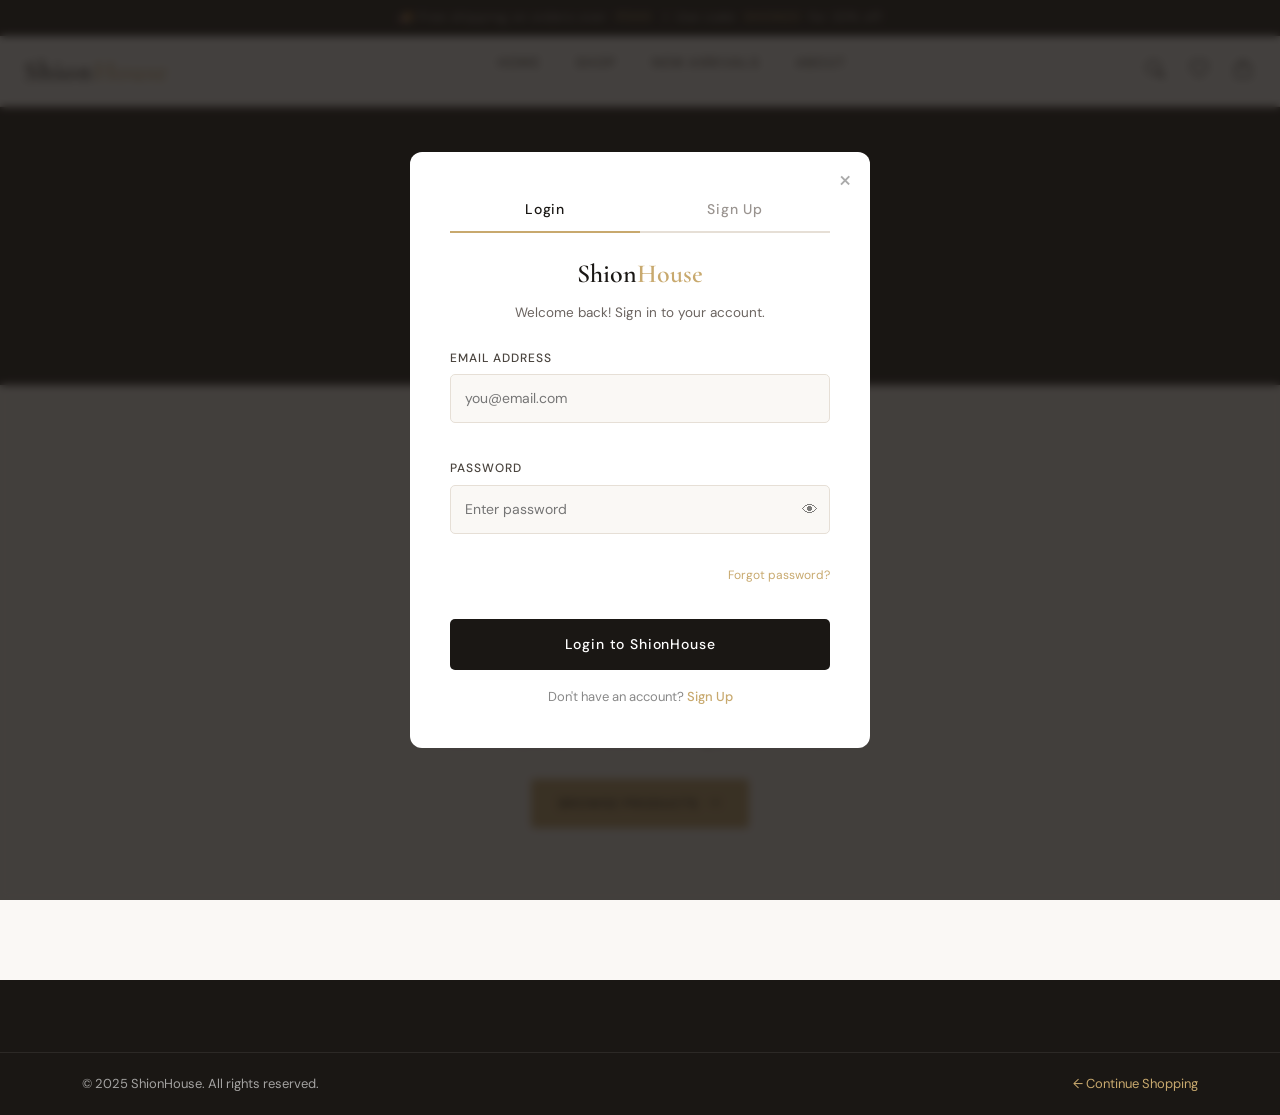
==== commit 6aa125c2: "updated" ====
--- a/cart.html
+++ b/cart.html
@@ -544,4 +544,4 @@
     document.addEventListener('DOMContentLoaded', renderCart);
   </script>
 </body>
-</html>+</html>
--- a/css/style.css
+++ b/css/style.css
@@ -1,10 +1,12 @@
 /* ============================================================
-   SHION HOUSE — ECOMMERCE STORE  |  style.css
+   SHION HOUSE — ECOMMERCE STORE  |  style.css  (India Edition)
    ============================================================ */
 
 @import url('https://fonts.googleapis.com/css2?family=Cormorant+Garamond:ital,wght@0,300;0,400;0,600;1,300;1,400&family=DM+Sans:wght@300;400;500&display=swap');
 
-/* ---------- CSS Variables ---------- */
+/* ============================================================
+   CSS VARIABLES
+   ============================================================ */
 :root {
   --clr-bg:        #faf8f5;
   --clr-dark:      #1a1714;
@@ -24,7 +26,9 @@
   --transition:    0.28s ease;
 }
 
-/* ---------- Reset & Base ---------- */
+/* ============================================================
+   RESET & BASE
+   ============================================================ */
 *, *::before, *::after { box-sizing: border-box; margin: 0; padding: 0; }
 html { scroll-behavior: smooth; }
 body {
@@ -35,10 +39,11 @@
   line-height: 1.65;
 }
 img { max-width: 100%; display: block; }
-a { text-decoration: none; color: inherit; }
+a  { text-decoration: none; color: inherit; }
 ul { list-style: none; }
-
-/* ---------- Scrollbar ---------- */
+button { font-family: var(--ff-body); }
+
+/* ── Scrollbar ── */
 ::-webkit-scrollbar { width: 6px; }
 ::-webkit-scrollbar-track { background: var(--clr-bg); }
 ::-webkit-scrollbar-thumb { background: var(--clr-accent); border-radius: 3px; }
@@ -131,6 +136,7 @@
   padding: 4px;
 }
 .nav-icon-btn:hover { color: var(--clr-accent); }
+
 .cart-badge {
   position: absolute;
   top: -6px; right: -8px;
@@ -197,7 +203,6 @@
   position: relative;
   overflow: hidden;
 }
-
 .hero::before {
   content: '';
   position: absolute;
@@ -206,7 +211,6 @@
   opacity: 0.4;
   pointer-events: none;
 }
-
 .hero::after {
   content: '';
   position: absolute;
@@ -216,7 +220,6 @@
   border-radius: 50%;
   border: 1px solid rgba(200,169,110,0.18);
 }
-
 .hero-content {
   max-width: 1280px;
   margin: 0 auto;
@@ -229,7 +232,6 @@
   position: relative;
   z-index: 1;
 }
-
 .hero-text { animation: fadeUp 0.9s ease both; }
 .hero-eyebrow {
   display: inline-block;
@@ -241,7 +243,6 @@
   padding: 5px 14px;
   margin-bottom: 28px;
 }
-
 .hero-title {
   font-family: var(--ff-display);
   font-size: clamp(48px, 6vw, 88px);
@@ -251,7 +252,6 @@
   margin-bottom: 28px;
 }
 .hero-title em { font-style: italic; color: var(--clr-accent); }
-
 .hero-desc {
   color: rgba(255,255,255,0.55);
   font-size: 15px;
@@ -259,303 +259,283 @@
   margin-bottom: 40px;
   line-height: 1.8;
 }
-
 .hero-actions { display: flex; gap: 16px; flex-wrap: wrap; align-items: center; }
-
+.hero-stats {
+  display: flex;
+  gap: 40px;
+  margin-top: 48px;
+  padding-top: 36px;
+  border-top: 1px solid rgba(255,255,255,0.1);
+}
+.stat-num {
+  display: block;
+  font-family: var(--ff-display);
+  font-size: 28px;
+  font-weight: 600;
+  color: var(--clr-accent);
+  line-height: 1;
+  margin-bottom: 4px;
+}
+.stat-label {
+  font-size: 11px;
+  letter-spacing: 0.1em;
+  text-transform: uppercase;
+  color: rgba(255,255,255,0.4);
+}
+
+/* Hero visual */
+.hero-visual {
+  display: grid;
+  grid-template-columns: 2fr 1fr;
+  gap: 16px;
+  height: 520px;
+  animation: fadeUp 1.1s 0.2s ease both;
+}
+.hero-img-tall {
+  background: rgba(255,255,255,0.04);
+  border-radius: 6px;
+  border: 1px solid rgba(255,255,255,0.06);
+  overflow: hidden;
+}
+.hero-img-stack { display: flex; flex-direction: column; gap: 16px; }
+.hero-img-sm {
+  flex: 1;
+  background: rgba(255,255,255,0.04);
+  border-radius: 6px;
+  border: 1px solid rgba(255,255,255,0.06);
+  overflow: hidden;
+}
+
+/* ============================================================
+   BUTTONS
+   ============================================================ */
 .btn-primary {
   display: inline-flex;
   align-items: center;
   gap: 10px;
   background: var(--clr-accent);
   color: var(--clr-dark);
-  font-size: 12px;
-  font-weight: 600;
-  letter-spacing: 0.12em;
-  text-transform: uppercase;
-  padding: 14px 32px;
+  padding: 14px 28px;
   border-radius: var(--radius);
-  border: 2px solid var(--clr-accent);
-  cursor: pointer;
-  transition: var(--transition);
-}
-.btn-primary:hover {
-  background: transparent;
-  color: var(--clr-accent);
-}
+  font-size: 13px;
+  font-weight: 500;
+  letter-spacing: 0.08em;
+  text-transform: uppercase;
+  transition: background var(--transition), transform var(--transition);
+  border: none;
+  cursor: pointer;
+}
+.btn-primary:hover { background: #b8956a; color: var(--clr-dark); transform: translateY(-1px); }
 
 .btn-ghost {
   display: inline-flex;
   align-items: center;
   gap: 10px;
   background: transparent;
-  color: var(--clr-white);
+  color: rgba(255,255,255,0.8);
+  padding: 14px 28px;
+  border-radius: var(--radius);
+  font-size: 13px;
+  font-weight: 500;
+  letter-spacing: 0.08em;
+  text-transform: uppercase;
+  border: 1px solid rgba(255,255,255,0.25);
+  transition: border-color var(--transition), color var(--transition);
+}
+.btn-ghost:hover { border-color: var(--clr-accent); color: var(--clr-accent); }
+
+.btn-outline-dark-custom {
+  display: inline-flex;
+  align-items: center;
+  gap: 10px;
+  background: transparent;
+  color: var(--clr-dark);
+  padding: 13px 28px;
+  border-radius: var(--radius);
+  font-size: 12px;
+  font-weight: 500;
+  letter-spacing: 0.1em;
+  text-transform: uppercase;
+  border: 1.5px solid var(--clr-dark);
+  transition: background var(--transition), color var(--transition);
+}
+.btn-outline-dark-custom:hover { background: var(--clr-dark); color: #fff; }
+
+/* ============================================================
+   SECTION HEADERS
+   ============================================================ */
+.section-header { text-align: center; margin-bottom: 52px; }
+.section-label {
+  font-size: 11px;
+  letter-spacing: 0.22em;
+  text-transform: uppercase;
+  color: var(--clr-accent);
+  display: block;
+  margin-bottom: 14px;
+}
+.section-title {
+  font-family: var(--ff-display);
+  font-size: clamp(32px, 4vw, 52px);
+  font-weight: 300;
+  color: var(--clr-dark);
+  line-height: 1.15;
+}
+.section-title em { font-style: italic; color: var(--clr-accent); }
+
+/* ============================================================
+   CATEGORIES SECTION
+   ============================================================ */
+.categories-section { padding: 96px 0; background: var(--clr-white); }
+.categories-grid {
+  display: grid;
+  grid-template-columns: repeat(4, 1fr);
+  gap: 16px;
+}
+.category-card {
+  position: relative;
+  border-radius: 6px;
+  overflow: hidden;
+  aspect-ratio: 3/4;
+  cursor: pointer;
+  display: block;
+}
+.category-placeholder {
+  width: 100%;
+  height: 100%;
+  display: flex;
+  align-items: center;
+  justify-content: center;
+  font-size: 80px;
+  background: var(--clr-accent2);
+  transition: transform 0.4s ease;
+}
+.category-card:hover .category-placeholder { transform: scale(1.04); }
+.cat-1 .category-placeholder { background: #e8ddd0; }
+.cat-2 .category-placeholder { background: #dde8e0; }
+.cat-3 .category-placeholder { background: #dde0e8; }
+.cat-4 .category-placeholder { background: #e8e0dd; }
+
+.category-overlay {
+  position: absolute;
+  bottom: 0; left: 0; right: 0;
+  background: linear-gradient(0deg, rgba(26,23,20,0.85) 0%, transparent 100%);
+  padding: 24px 20px 20px;
+  transition: padding var(--transition);
+}
+.category-card:hover .category-overlay { padding-bottom: 28px; }
+.cat-name {
+  font-family: var(--ff-display);
+  font-size: 22px;
+  font-weight: 400;
+  color: #fff;
+  margin-bottom: 2px;
+}
+.cat-count { font-size: 12px; color: rgba(255,255,255,0.6); margin-bottom: 8px; }
+.cat-btn {
+  font-size: 11px;
+  letter-spacing: 0.1em;
+  text-transform: uppercase;
+  color: var(--clr-accent);
+  display: block;
+  opacity: 0;
+  transform: translateY(6px);
+  transition: opacity var(--transition), transform var(--transition);
+}
+.category-card:hover .cat-btn { opacity: 1; transform: translateY(0); }
+
+/* ============================================================
+   PRODUCTS SECTION
+   ============================================================ */
+.products-section { padding: 96px 0; background: var(--clr-bg); }
+.browse-all-wrap { text-align: center; margin-top: 48px; }
+
+/* Product Card */
+.product-card {
+  border: 1px solid var(--clr-border);
+  border-radius: 6px;
+  overflow: hidden;
+  transition: box-shadow var(--transition), transform var(--transition);
+  background: var(--clr-card-bg);
+  cursor: pointer;
+}
+.product-card:hover {
+  box-shadow: var(--shadow-md);
+  transform: translateY(-4px);
+}
+.product-card-img {
+  position: relative;
+  overflow: hidden;
+  aspect-ratio: 3/4;
+  background: var(--clr-accent2);
+}
+.product-placeholder {
+  width: 100%;
+  height: 100%;
+  display: flex;
+  align-items: center;
+  justify-content: center;
+  font-size: 72px;
+  transition: transform 0.4s ease;
+}
+.product-card:hover .product-placeholder { transform: scale(1.05); }
+
+.product-badge {
+  position: absolute;
+  top: 14px; left: 14px;
+  font-size: 10px;
+  font-weight: 700;
+  letter-spacing: 0.1em;
+  text-transform: uppercase;
+  padding: 4px 10px;
+  border-radius: 50px;
+}
+.badge-new  { background: var(--clr-dark); color: var(--clr-accent); }
+.badge-sale { background: #c0392b; color: #fff; }
+.badge-hot  { background: var(--clr-accent); color: var(--clr-dark); }
+
+.product-actions {
+  position: absolute;
+  top: 14px; right: 14px;
+  display: flex;
+  flex-direction: column;
+  gap: 8px;
+  opacity: 0;
+  transform: translateX(8px);
+  transition: opacity var(--transition), transform var(--transition);
+}
+.product-card:hover .product-actions { opacity: 1; transform: translateX(0); }
+.action-btn {
+  width: 36px; height: 36px;
+  background: var(--clr-white);
+  border: none;
+  border-radius: 50%;
+  display: flex; align-items: center; justify-content: center;
+  font-size: 15px;
+  cursor: pointer;
+  box-shadow: 0 2px 8px rgba(0,0,0,0.1);
+  transition: background var(--transition), color var(--transition);
+}
+.action-btn:hover { background: var(--clr-accent); }
+
+.add-to-cart-overlay {
+  position: absolute;
+  bottom: 0; left: 0; right: 0;
+  background: rgba(26,23,20,0.92);
+  color: #fff;
+  text-align: center;
+  padding: 14px;
   font-size: 12px;
   font-weight: 500;
   letter-spacing: 0.12em;
   text-transform: uppercase;
-  padding: 14px 32px;
-  border-radius: var(--radius);
-  border: 2px solid rgba(255,255,255,0.25);
-  cursor: pointer;
-  transition: var(--transition);
-}
-.btn-ghost:hover { border-color: var(--clr-white); }
-
-.hero-stats {
-  display: flex;
-  gap: 40px;
-  margin-top: 56px;
-  padding-top: 40px;
-  border-top: 1px solid rgba(255,255,255,0.1);
-}
-.stat-num {
-  font-family: var(--ff-display);
-  font-size: 36px;
-  font-weight: 600;
-  color: var(--clr-accent);
-  display: block;
-}
-.stat-label {
-  font-size: 12px;
-  letter-spacing: 0.1em;
-  text-transform: uppercase;
-  color: rgba(255,255,255,0.4);
-}
-
-/* Hero Visual */
-.hero-visual {
-  display: grid;
-  grid-template-columns: 1fr 1fr;
-  gap: 16px;
-  height: 480px;
-  animation: fadeUp 1s ease 0.2s both;
-}
-.hero-img-tall {
-  background: linear-gradient(145deg, rgba(200,169,110,0.15), rgba(200,169,110,0.05));
-  border-radius: 8px;
-  border: 1px solid rgba(200,169,110,0.2);
-  grid-row: span 2;
-}
-.hero-img-stack { display: flex; flex-direction: column; gap: 16px; }
-.hero-img-sm {
-  flex: 1;
-  background: linear-gradient(145deg, rgba(200,169,110,0.1), rgba(200,169,110,0.03));
-  border-radius: 8px;
-  border: 1px solid rgba(200,169,110,0.15);
-}
-
-/* ============================================================
-   SECTION COMMONS
-   ============================================================ */
-.section-header {
-  text-align: center;
-  margin-bottom: 52px;
-}
-.section-label {
-  font-size: 11px;
-  letter-spacing: 0.25em;
-  text-transform: uppercase;
-  color: var(--clr-accent);
-  display: block;
-  margin-bottom: 12px;
-}
-.section-title {
-  font-family: var(--ff-display);
-  font-size: clamp(32px, 4vw, 52px);
-  font-weight: 300;
-  color: var(--clr-dark);
-  line-height: 1.1;
-}
-.section-title em { font-style: italic; }
-
-/* ============================================================
-   CATEGORIES
-   ============================================================ */
-.categories-section {
-  padding: 96px 0;
-  background: var(--clr-bg);
-}
-
-.categories-grid {
-  display: grid;
-  grid-template-columns: repeat(4, 1fr);
-  gap: 20px;
-}
-
-.category-card {
-  position: relative;
-  border-radius: 8px;
-  overflow: hidden;
-  aspect-ratio: 3/4;
-  cursor: pointer;
-  display: block;
-  background: var(--clr-accent2);
-}
-.category-card:hover .category-overlay { opacity: 1; }
-.category-card:hover .category-placeholder { transform: scale(1.05); }
-
-.cat-1 { background: linear-gradient(135deg, #d4c4b0 0%, #c0a882 100%); }
-.cat-2 { background: linear-gradient(135deg, #c8b89a 0%, #a89070 100%); }
-.cat-3 { background: linear-gradient(135deg, #dcd0c0 0%, #c4b49a 100%); }
-.cat-4 { background: linear-gradient(135deg, #e0d4c4 0%, #cebea8 100%); }
-
-.category-placeholder {
-  font-size: 80px;
-  display: flex;
-  align-items: center;
-  justify-content: center;
-  height: 100%;
-  transition: transform 0.4s ease;
-  filter: opacity(0.6);
-}
-
-.category-overlay {
-  position: absolute;
-  inset: 0;
-  background: rgba(26,23,20,0.7);
-  display: flex;
-  flex-direction: column;
-  align-items: center;
-  justify-content: center;
-  gap: 8px;
-  opacity: 0;
-  transition: opacity var(--transition);
-  padding: 20px;
-  text-align: center;
-}
-.cat-name {
-  font-family: var(--ff-display);
-  font-size: 26px;
-  font-weight: 400;
-  color: var(--clr-white);
-}
-.cat-count {
-  font-size: 12px;
-  letter-spacing: 0.1em;
-  color: rgba(255,255,255,0.6);
-  text-transform: uppercase;
-}
-.cat-btn {
-  display: inline-block;
-  margin-top: 8px;
-  font-size: 11px;
-  letter-spacing: 0.15em;
-  text-transform: uppercase;
-  color: var(--clr-accent);
-  border: 1px solid var(--clr-accent);
-  padding: 6px 16px;
-}
-
-/* ============================================================
-   PRODUCT SECTION
-   ============================================================ */
-.products-section {
-  padding: 96px 0;
-  background: var(--clr-bg);
-}
-
-/* Product Card */
-.product-card {
-  border: 1px solid var(--clr-border) !important;
-  border-radius: 6px !important;
-  overflow: hidden;
-  background: var(--clr-card-bg) !important;
-  transition: box-shadow var(--transition), transform var(--transition);
-  cursor: pointer;
-}
-.product-card:hover {
-  box-shadow: var(--shadow-md) !important;
-  transform: translateY(-4px);
-}
-
-.product-card-img {
-  position: relative;
-  aspect-ratio: 3/4;
-  overflow: hidden;
-  background: var(--clr-accent2);
-}
-
-.product-placeholder {
-  width: 100%;
-  height: 100%;
-  display: flex;
-  align-items: center;
-  justify-content: center;
-  font-size: 72px;
-  filter: opacity(0.5);
-  transition: transform 0.4s ease;
-}
-.product-card:hover .product-placeholder { transform: scale(1.06); }
-
-/* Badge */
-.product-badge {
-  position: absolute;
-  top: 12px; left: 12px;
-  font-size: 10px;
-  font-weight: 700;
-  letter-spacing: 0.1em;
-  text-transform: uppercase;
-  padding: 4px 10px;
-  border-radius: 2px;
-  z-index: 2;
-}
-.badge-new  { background: var(--clr-dark); color: #fff; }
-.badge-sale { background: #c0392b; color: #fff; }
-.badge-hot  { background: var(--clr-accent); color: var(--clr-dark); }
-
-/* Action buttons */
-.product-actions {
-  position: absolute;
-  top: 12px; right: 12px;
-  display: flex;
-  flex-direction: column;
-  gap: 6px;
-  opacity: 0;
-  transform: translateX(10px);
-  transition: all var(--transition);
-  z-index: 2;
-}
-.product-card:hover .product-actions { opacity: 1; transform: translateX(0); }
-
-.action-btn {
-  width: 34px; height: 34px;
-  background: var(--clr-white);
-  border: 1px solid var(--clr-border);
-  border-radius: 50%;
-  display: flex;
-  align-items: center;
-  justify-content: center;
-  cursor: pointer;
-  font-size: 14px;
-  transition: all var(--transition);
-  color: var(--clr-dark);
-}
-.action-btn:hover { background: var(--clr-dark); color: var(--clr-white); border-color: var(--clr-dark); }
-
-/* Add to Cart Overlay */
-.add-to-cart-overlay {
-  position: absolute;
-  bottom: 0; left: 0; right: 0;
-  background: var(--clr-dark);
-  color: var(--clr-white);
-  text-align: center;
-  padding: 12px;
-  font-size: 11px;
-  font-weight: 600;
-  letter-spacing: 0.15em;
-  text-transform: uppercase;
-  cursor: pointer;
   transform: translateY(100%);
   transition: transform var(--transition);
-  z-index: 2;
+  cursor: pointer;
 }
 .product-card:hover .add-to-cart-overlay { transform: translateY(0); }
 .add-to-cart-overlay:hover { background: var(--clr-accent); color: var(--clr-dark); }
 
-/* Card Body */
-.product-card-body {
-  padding: 16px !important;
-}
+.product-card-body { padding: 16px 16px 20px; }
 .product-category {
   font-size: 10px;
   letter-spacing: 0.15em;
@@ -565,20 +545,19 @@
 }
 .product-name {
   font-family: var(--ff-display);
-  font-size: 18px !important;
-  font-weight: 400 !important;
-  color: var(--clr-dark);
-  margin-bottom: 8px !important;
+  font-size: 18px;
+  font-weight: 400;
+  color: var(--clr-dark);
+  margin-bottom: 8px;
   line-height: 1.3;
-}
-.product-rating {
-  display: flex;
-  align-items: center;
-  gap: 6px;
-  margin-bottom: 10px;
-}
+  border: none;
+  padding: 0;
+  background: transparent;
+}
+.product-rating { margin-bottom: 10px; }
 .stars { color: var(--clr-accent); font-size: 13px; }
-.rating-count { font-size: 12px; color: #999; }
+.rating-count { font-size: 12px; color: var(--clr-mid); margin-left: 4px; }
+
 .product-price { display: flex; align-items: center; gap: 8px; flex-wrap: wrap; }
 .price-current {
   font-family: var(--ff-display);
@@ -588,40 +567,20 @@
 }
 .price-old {
   font-size: 14px;
-  color: #bbb;
+  color: #aaa;
   text-decoration: line-through;
 }
 .price-discount {
   font-size: 11px;
   font-weight: 700;
   color: #c0392b;
-  background: #fde8e8;
+  background: rgba(192,57,43,0.08);
   padding: 2px 6px;
-  border-radius: 2px;
-}
-
-/* Browse All */
-.browse-all-wrap { text-align: center; margin-top: 52px; }
-.btn-outline-dark-custom {
-  display: inline-flex;
-  align-items: center;
-  gap: 10px;
-  border: 2px solid var(--clr-dark);
-  color: var(--clr-dark);
-  padding: 13px 40px;
-  font-size: 12px;
-  font-weight: 600;
-  letter-spacing: 0.15em;
-  text-transform: uppercase;
-  border-radius: var(--radius);
-  transition: var(--transition);
-  background: transparent;
-  cursor: pointer;
-}
-.btn-outline-dark-custom:hover { background: var(--clr-dark); color: var(--clr-white); }
-
-/* ============================================================
-   SEARCH & FILTER BAR (products.html)
+  border-radius: 3px;
+}
+
+/* ============================================================
+   FILTER BAR  (products.html)
    ============================================================ */
 .filter-bar {
   background: var(--clr-white);
@@ -629,8 +588,8 @@
   padding: 20px 0;
   position: sticky;
   top: 70px;
-  z-index: 100;
-  box-shadow: 0 2px 8px rgba(26,23,20,0.05);
+  z-index: 900;
+  box-shadow: var(--shadow-sm);
 }
 .filter-bar-inner {
   display: flex;
@@ -639,89 +598,68 @@
   flex-wrap: wrap;
 }
 .filter-search-wrap {
-  position: relative;
+  display: flex;
+  align-items: center;
+  gap: 10px;
+  border: 1px solid var(--clr-border);
+  border-radius: var(--radius);
+  padding: 8px 14px;
+  background: var(--clr-bg);
+  max-width: 240px;
   flex: 1;
-  min-width: 200px;
-  max-width: 360px;
-}
-.filter-search-wrap i {
-  position: absolute;
-  left: 14px;
-  top: 50%;
-  transform: translateY(-50%);
-  color: #aaa;
-  font-size: 14px;
-}
+}
+.filter-search-wrap i { color: var(--clr-mid); font-size: 14px; }
 .filter-search {
+  border: none;
+  outline: none;
+  background: transparent;
+  font-family: var(--ff-body);
+  font-size: 13px;
+  color: var(--clr-dark);
   width: 100%;
-  padding: 10px 14px 10px 38px;
+}
+.filter-pills { display: flex; gap: 8px; flex-wrap: wrap; }
+.filter-pill {
+  padding: 7px 16px;
+  border-radius: 50px;
+  border: 1px solid var(--clr-border);
+  background: transparent;
+  font-family: var(--ff-body);
+  font-size: 12px;
+  font-weight: 500;
+  letter-spacing: 0.05em;
+  color: var(--clr-mid);
+  cursor: pointer;
+  transition: all var(--transition);
+}
+.filter-pill:hover { border-color: var(--clr-accent); color: var(--clr-dark); }
+.filter-pill.active { background: var(--clr-dark); color: #fff; border-color: var(--clr-dark); }
+
+.sort-select {
+  padding: 8px 14px;
   border: 1px solid var(--clr-border);
   border-radius: var(--radius);
   font-family: var(--ff-body);
   font-size: 13px;
+  color: var(--clr-dark);
   background: var(--clr-bg);
   outline: none;
-  transition: border-color var(--transition);
-  color: var(--clr-dark);
-}
-.filter-search:focus { border-color: var(--clr-accent); }
-
-.filter-pills {
-  display: flex;
-  gap: 8px;
-  flex-wrap: wrap;
-  align-items: center;
-}
-.filter-pill {
-  padding: 7px 16px;
-  border: 1px solid var(--clr-border);
-  border-radius: 50px;
-  font-size: 12px;
-  font-weight: 500;
-  letter-spacing: 0.06em;
-  cursor: pointer;
-  background: var(--clr-bg);
-  color: var(--clr-mid);
-  transition: all var(--transition);
-  white-space: nowrap;
-}
-.filter-pill:hover { border-color: var(--clr-accent); color: var(--clr-dark); }
-.filter-pill.active {
-  background: var(--clr-dark);
-  border-color: var(--clr-dark);
-  color: var(--clr-white);
-}
-
-.sort-select {
-  padding: 9px 14px;
-  border: 1px solid var(--clr-border);
-  border-radius: var(--radius);
-  font-family: var(--ff-body);
-  font-size: 12px;
-  background: var(--clr-bg);
-  color: var(--clr-mid);
-  outline: none;
-  cursor: pointer;
-  min-width: 160px;
-}
-
+  cursor: pointer;
+}
 .results-count {
   font-size: 12px;
-  color: #aaa;
+  color: var(--clr-mid);
   letter-spacing: 0.05em;
   margin-left: auto;
   white-space: nowrap;
 }
-
-/* No results state */
 .no-results {
   text-align: center;
   padding: 80px 20px;
-  color: var(--clr-mid);
   display: none;
 }
 .no-results.visible { display: block; }
-.no-results-icon { font-size: 56px; margin-bottom: 16px; }
+.no-results-icon { font-size: 64px; margin-bottom: 16px; }
 .no-results h4 {
   font-family: var(--ff-display);
   font-size: 28px;
@@ -730,302 +668,64 @@
 }
 
 /* ============================================================
-   PRODUCT DETAIL MODAL
-   ============================================================ */
-.modal-overlay {
-  position: fixed;
-  inset: 0;
-  z-index: 3000;
-  background: rgba(26,23,20,0.75);
-  display: flex;
-  align-items: center;
-  justify-content: center;
-  padding: 20px;
-  opacity: 0;
-  visibility: hidden;
-  transition: all 0.3s ease;
-  backdrop-filter: blur(4px);
-}
-.modal-overlay.open {
-  opacity: 1;
-  visibility: visible;
-}
-.modal-overlay.open .product-modal {
-  transform: translateY(0);
-  opacity: 1;
-}
-
-.product-modal {
-  background: var(--clr-white);
-  border-radius: 8px;
-  max-width: 880px;
-  width: 100%;
-  max-height: 90vh;
-  overflow-y: auto;
-  transform: translateY(24px);
-  opacity: 0;
-  transition: all 0.35s ease;
-  position: relative;
-}
-
-.modal-close {
-  position: absolute;
-  top: 16px; right: 16px;
-  width: 36px; height: 36px;
-  border-radius: 50%;
-  border: 1px solid var(--clr-border);
-  background: var(--clr-white);
-  cursor: pointer;
-  font-size: 18px;
-  display: flex;
-  align-items: center;
-  justify-content: center;
-  color: var(--clr-mid);
-  z-index: 10;
-  transition: all var(--transition);
-}
-.modal-close:hover { background: var(--clr-dark); color: var(--clr-white); border-color: var(--clr-dark); }
-
-.modal-grid {
+   PROMO BANNER
+   ============================================================ */
+.promo-banner { background: var(--clr-dark); padding: 80px 0; }
+.promo-inner {
+  max-width: 1280px;
+  margin: 0 auto;
+  padding: 0 24px;
   display: grid;
   grid-template-columns: 1fr 1fr;
-}
-
-.modal-img {
-  background: var(--clr-accent2);
-  border-radius: 8px 0 0 8px;
-  display: flex;
-  align-items: center;
-  justify-content: center;
-  font-size: 120px;
-  min-height: 400px;
-}
-
-.modal-info {
-  padding: 40px;
-  display: flex;
-  flex-direction: column;
-  justify-content: center;
-}
-
-.modal-category {
+  gap: 60px;
+  align-items: center;
+}
+.promo-label {
   font-size: 11px;
   letter-spacing: 0.2em;
   text-transform: uppercase;
   color: var(--clr-accent);
-  margin-bottom: 10px;
-}
-
-.modal-name {
-  font-family: var(--ff-display);
-  font-size: 34px;
-  font-weight: 400;
+  display: block;
+  margin-bottom: 16px;
+}
+.promo-title {
+  font-family: var(--ff-display);
+  font-size: clamp(32px, 4vw, 56px);
+  font-weight: 300;
+  color: #fff;
   line-height: 1.15;
-  margin-bottom: 12px;
-}
-
-.modal-rating {
-  display: flex;
-  align-items: center;
-  gap: 8px;
   margin-bottom: 20px;
 }
-
-.modal-price {
-  display: flex;
-  align-items: center;
-  gap: 12px;
-  margin-bottom: 24px;
-}
-.modal-price .price-current { font-size: 28px; }
-
-.modal-desc {
+.promo-title em { font-style: italic; color: var(--clr-accent); }
+.promo-desc {
+  color: rgba(255,255,255,0.5);
   font-size: 14px;
-  color: var(--clr-mid);
   line-height: 1.8;
-  margin-bottom: 28px;
-  border-bottom: 1px solid var(--clr-border);
-  padding-bottom: 24px;
-}
-
-/* Size selector */
-.size-label {
-  font-size: 11px;
-  font-weight: 600;
-  letter-spacing: 0.15em;
-  text-transform: uppercase;
-  color: var(--clr-dark);
-  margin-bottom: 10px;
-}
-.size-options {
-  display: flex;
-  gap: 8px;
-  margin-bottom: 24px;
-  flex-wrap: wrap;
-}
-.size-btn {
-  width: 40px; height: 40px;
-  border: 1px solid var(--clr-border);
-  border-radius: var(--radius);
-  background: none;
-  font-size: 12px;
-  font-weight: 600;
-  cursor: pointer;
-  transition: all var(--transition);
-  color: var(--clr-dark);
-}
-.size-btn:hover { border-color: var(--clr-accent); }
-.size-btn.selected { background: var(--clr-dark); color: var(--clr-white); border-color: var(--clr-dark); }
-
-/* Modal qty + CTA */
-.modal-qty-row {
-  display: flex;
-  gap: 12px;
-  align-items: center;
-  margin-bottom: 16px;
-}
-.qty-control {
-  display: flex;
-  align-items: center;
-  border: 1px solid var(--clr-border);
-  border-radius: var(--radius);
-  overflow: hidden;
-}
-.qty-btn {
-  width: 36px; height: 42px;
-  background: none;
-  border: none;
-  cursor: pointer;
-  font-size: 18px;
-  color: var(--clr-dark);
-  transition: background var(--transition);
-}
-.qty-btn:hover { background: var(--clr-bg); }
-.qty-num {
-  width: 48px;
-  text-align: center;
-  font-size: 14px;
-  font-weight: 600;
-  border: none;
-  border-left: 1px solid var(--clr-border);
-  border-right: 1px solid var(--clr-border);
-  outline: none;
-  background: none;
-  height: 42px;
-  font-family: var(--ff-body);
-  color: var(--clr-dark);
-}
-input[type=number]::-webkit-inner-spin-button,
-input[type=number]::-webkit-outer-spin-button { -webkit-appearance: none; }
-
-.modal-cta {
-  display: flex;
-  gap: 10px;
-}
-.btn-add-modal {
-  flex: 1;
-  padding: 13px 20px;
-  background: var(--clr-dark);
-  color: var(--clr-white);
-  border: 2px solid var(--clr-dark);
-  border-radius: var(--radius);
-  font-size: 12px;
-  font-weight: 600;
-  letter-spacing: 0.12em;
-  text-transform: uppercase;
-  cursor: pointer;
-  transition: var(--transition);
-}
-.btn-add-modal:hover { background: transparent; color: var(--clr-dark); }
-
-.btn-wish-modal {
-  width: 46px; height: 46px;
-  border: 1px solid var(--clr-border);
-  border-radius: var(--radius);
-  background: none;
-  cursor: pointer;
-  font-size: 20px;
-  display: flex;
+  margin-bottom: 32px;
+  max-width: 400px;
+}
+.promo-visual {
+  display: flex;
+  gap: 20px;
   align-items: center;
   justify-content: center;
-  transition: all var(--transition);
-  color: var(--clr-mid);
-}
-.btn-wish-modal:hover { border-color: #c0392b; color: #c0392b; }
-.btn-wish-modal.wishlisted { color: #c0392b; border-color: #c0392b; }
-
-.modal-features {
-  display: flex;
-  gap: 20px;
-  margin-top: 20px;
-  padding-top: 20px;
-  border-top: 1px solid var(--clr-border);
-  flex-wrap: wrap;
-}
-.modal-feature {
-  display: flex;
-  align-items: center;
-  gap: 6px;
-  font-size: 12px;
-  color: var(--clr-mid);
-}
-
-/* ============================================================
-   BANNER / PROMO
-   ============================================================ */
-.promo-banner { background: var(--clr-accent2); padding: 80px 0; }
-.promo-inner {
-  display: grid;
-  grid-template-columns: 1fr 1fr;
-  gap: 40px;
-  align-items: center;
-}
-.promo-label {
-  font-size: 11px;
-  letter-spacing: 0.25em;
-  text-transform: uppercase;
-  color: var(--clr-accent);
-  margin-bottom: 16px;
-  display: block;
-}
-.promo-title {
-  font-family: var(--ff-display);
-  font-size: clamp(32px, 4vw, 54px);
-  font-weight: 400;
-  color: var(--clr-dark);
-  margin-bottom: 20px;
-  line-height: 1.1;
-}
-.promo-title em { font-style: italic; }
-.promo-desc { color: var(--clr-mid); margin-bottom: 32px; max-width: 400px; }
-.promo-visual {
-  display: grid;
-  grid-template-columns: 1fr 1fr;
-  gap: 12px;
-  height: 360px;
 }
 .promo-img {
+  background: rgba(255,255,255,0.04);
   border-radius: 6px;
+  border: 1px solid rgba(255,255,255,0.07);
   display: flex;
   align-items: center;
   justify-content: center;
-  font-size: 56px;
-}
-.promo-img:first-child {
-  background: linear-gradient(135deg, #d4c4b0 0%, #c8b89a 100%);
-  grid-row: span 2;
-  font-size: 80px;
-}
-.promo-img:not(:first-child) {
-  background: linear-gradient(135deg, #e0d4c4 0%, #d4c4b0 100%);
-}
-
-/* ============================================================
-   SERVICES
+  padding: 28px;
+}
+
+/* ============================================================
+   SERVICES SECTION
    ============================================================ */
 .services-section {
+  padding: 96px 0;
   background: var(--clr-white);
-  padding: 64px 0;
   border-top: 1px solid var(--clr-border);
 }
 .services-grid {
@@ -1051,74 +751,163 @@
 .service-desc { font-size: 13px; color: var(--clr-mid); }
 
 /* ============================================================
-   FOOTER
-   ============================================================ */
-.site-footer {
+   QTY CONTROL
+   ============================================================ */
+.qty-control {
+  display: flex;
+  align-items: center;
+  gap: 0;
+  border: 1px solid var(--clr-border);
+  border-radius: var(--radius);
+  overflow: hidden;
+  width: fit-content;
+}
+.qty-btn {
+  width: 34px; height: 34px;
+  background: var(--clr-bg);
+  border: none;
+  cursor: pointer;
+  font-size: 18px;
+  color: var(--clr-dark);
+  transition: background var(--transition);
+  display: flex;
+  align-items: center;
+  justify-content: center;
+}
+.qty-btn:hover { background: var(--clr-accent2); }
+.qty-num {
+  width: 44px;
+  text-align: center;
+  border: none;
+  border-left: 1px solid var(--clr-border);
+  border-right: 1px solid var(--clr-border);
+  background: #fff;
+  font-family: var(--ff-body);
+  font-size: 14px;
+  color: var(--clr-dark);
+  outline: none;
+  height: 34px;
+  padding: 0 6px;
+}
+.qty-num::-webkit-outer-spin-button,
+.qty-num::-webkit-inner-spin-button { -webkit-appearance: none; }
+
+/* ============================================================
+   CART PAGE
+   ============================================================ */
+.cart-table {
+  background: #fff;
+  border-radius: 6px;
+  border: 1px solid var(--clr-border);
+  overflow: hidden;
+}
+.cart-row {
+  display: grid;
+  grid-template-columns: 80px 1fr auto auto auto;
+  gap: 24px;
+  align-items: center;
+  padding: 20px 24px;
+  border-bottom: 1px solid var(--clr-border);
+  transition: background var(--transition);
+}
+.cart-row:last-child { border-bottom: none; }
+.cart-row:hover { background: var(--clr-bg); }
+.cart-thumb {
+  width: 80px; height: 80px;
+  border-radius: 4px;
+  background: var(--clr-accent2);
+  display: flex;
+  align-items: center;
+  justify-content: center;
+  font-size: 36px;
+  flex-shrink: 0;
+}
+.cart-item-name {
+  font-family: var(--ff-display);
+  font-size: 18px;
+  font-weight: 400;
+}
+.cart-item-cat {
+  font-size: 11px;
+  letter-spacing: .12em;
+  text-transform: uppercase;
+  color: var(--clr-accent);
+  margin-bottom: 4px;
+}
+.remove-btn {
+  background: none;
+  border: none;
+  cursor: pointer;
+  color: #bbb;
+  font-size: 18px;
+  transition: color .2s;
+  padding: 4px;
+}
+.remove-btn:hover { color: #c0392b; }
+
+.cart-summary {
+  background: #fff;
+  border-radius: 6px;
+  border: 1px solid var(--clr-border);
+  padding: 28px;
+  position: sticky;
+  top: 90px;
+}
+.summary-row {
+  display: flex;
+  justify-content: space-between;
+  margin-bottom: 12px;
+  font-size: 14px;
+  color: var(--clr-mid);
+}
+.summary-total {
+  display: flex;
+  justify-content: space-between;
+  padding-top: 16px;
+  border-top: 1px solid var(--clr-border);
+  font-family: var(--ff-display);
+  font-size: 22px;
+  font-weight: 600;
+}
+.empty-cart { text-align: center; padding: 80px 40px; }
+.empty-cart-icon { font-size: 72px; margin-bottom: 20px; }
+.empty-cart h3 {
+  font-family: var(--ff-display);
+  font-size: 32px;
+  font-weight: 400;
+  margin-bottom: 12px;
+}
+.empty-cart p { color: var(--clr-mid); margin-bottom: 28px; }
+
+/* Coupon */
+.coupon-row { display: flex; gap: 0; margin-bottom: 20px; }
+.coupon-input {
+  flex: 1;
+  padding: 10px 14px;
+  border: 1px solid var(--clr-border);
+  border-right: none;
+  border-radius: var(--radius) 0 0 var(--radius);
+  font-family: var(--ff-body);
+  font-size: 13px;
+  outline: none;
+  background: var(--clr-bg);
+  color: var(--clr-dark);
+}
+.coupon-input:focus { border-color: var(--clr-accent); }
+.coupon-btn {
+  padding: 10px 18px;
   background: var(--clr-dark);
-  color: rgba(255,255,255,0.6);
-  padding: 72px 0 0;
-}
-
-.footer-grid {
-  display: grid;
-  grid-template-columns: 2fr 1fr 1fr 1fr;
-  gap: 48px;
-  padding-bottom: 64px;
-}
-
-.footer-logo {
-  font-family: var(--ff-display);
-  font-size: 28px;
-  font-weight: 600;
   color: var(--clr-white);
-  margin-bottom: 16px;
-  display: block;
-}
-.footer-logo span { color: var(--clr-accent); }
-.footer-about { font-size: 14px; line-height: 1.8; margin-bottom: 28px; }
-
-.footer-social { display: flex; gap: 12px; }
-.social-btn {
-  width: 36px; height: 36px;
-  border-radius: 50%;
-  border: 1px solid rgba(255,255,255,0.2);
-  display: flex; align-items: center; justify-content: center;
-  font-size: 14px;
-  cursor: pointer;
-  transition: background var(--transition), border-color var(--transition);
-  color: rgba(255,255,255,0.6);
-}
-.social-btn:hover { background: var(--clr-accent); border-color: var(--clr-accent); color: var(--clr-dark); }
-
-.footer-heading {
-  font-size: 12px;
-  font-weight: 600;
-  letter-spacing: 0.2em;
-  text-transform: uppercase;
-  color: var(--clr-white);
-  margin-bottom: 24px;
-}
-.footer-links { display: flex; flex-direction: column; gap: 12px; }
-.footer-links a {
-  font-size: 14px;
-  color: rgba(255,255,255,0.5);
-  transition: color var(--transition);
-}
-.footer-links a:hover { color: var(--clr-accent); }
-
-.footer-contact { display: flex; flex-direction: column; gap: 12px; }
-.footer-contact-item { font-size: 14px; display: flex; align-items: flex-start; gap: 10px; }
-.contact-icon { color: var(--clr-accent); flex-shrink: 0; margin-top: 2px; }
-
-.footer-bottom {
-  border-top: 1px solid rgba(255,255,255,0.08);
-  padding: 20px 0;
-  display: flex;
-  align-items: center;
-  justify-content: space-between;
-  font-size: 13px;
-}
-.footer-bottom a { color: var(--clr-accent); }
+  border: none;
+  border-radius: 0 var(--radius) var(--radius) 0;
+  font-size: 11px;
+  font-weight: 700;
+  letter-spacing: 0.1em;
+  text-transform: uppercase;
+  cursor: pointer;
+  transition: background var(--transition);
+}
+.coupon-btn:hover { background: var(--clr-accent); color: var(--clr-dark); }
 
 /* ============================================================
    NEWSLETTER
@@ -1139,7 +928,6 @@
   margin-bottom: 6px;
 }
 .newsletter-text p { font-size: 14px; color: rgba(26,23,20,0.65); }
-
 .newsletter-form { display: flex; gap: 0; max-width: 420px; width: 100%; }
 .newsletter-input {
   flex: 1;
@@ -1170,64 +958,108 @@
 .newsletter-submit:hover { background: #2e2922; }
 
 /* ============================================================
-   CART STYLES (cart.html inline)
-   ============================================================ */
-.cart-table { background: #fff; border-radius: 6px; border: 1px solid var(--clr-border); overflow: hidden; }
-.cart-row { display: grid; grid-template-columns: 80px 1fr auto auto auto; gap: 24px; align-items: center; padding: 20px 24px; border-bottom: 1px solid var(--clr-border); }
-.cart-row:last-child { border-bottom: none; }
-.cart-thumb { width: 80px; height: 80px; border-radius: 4px; background: var(--clr-accent2); display:flex; align-items:center; justify-content:center; font-size:36px; flex-shrink:0; }
-.cart-item-name { font-family: var(--ff-display); font-size: 18px; font-weight: 400; }
-.cart-item-cat { font-size: 11px; letter-spacing: .12em; text-transform: uppercase; color: var(--clr-accent); margin-bottom: 4px; }
-.remove-btn { background: none; border: none; cursor: pointer; color: #bbb; font-size: 18px; transition: color .2s; padding: 4px; }
-.remove-btn:hover { color: #c0392b; }
-.cart-summary { background: #fff; border-radius: 6px; border: 1px solid var(--clr-border); padding: 28px; position: sticky; top: 90px; }
-.summary-row { display: flex; justify-content: space-between; margin-bottom: 12px; font-size: 14px; color: var(--clr-mid); }
-.summary-total { display: flex; justify-content: space-between; padding-top: 16px; border-top: 1px solid var(--clr-border); font-family: var(--ff-display); font-size: 22px; font-weight: 600; }
-.empty-cart { text-align: center; padding: 80px 40px; }
-.empty-cart-icon { font-size: 72px; margin-bottom: 20px; }
-.empty-cart h3 { font-family: var(--ff-display); font-size: 32px; font-weight: 400; margin-bottom: 12px; }
-.empty-cart p { color: var(--clr-mid); margin-bottom: 28px; }
-
-/* Coupon input */
-.coupon-row {
-  display: flex;
-  gap: 0;
-  margin-bottom: 20px;
-}
-.coupon-input {
-  flex: 1;
-  padding: 10px 14px;
+   FOOTER
+   ============================================================ */
+.site-footer {
+  background: var(--clr-dark);
+  color: rgba(255,255,255,0.6);
+  padding: 72px 0 0;
+}
+.footer-grid {
+  display: grid;
+  grid-template-columns: 2fr 1fr 1fr 1fr;
+  gap: 48px;
+  padding-bottom: 64px;
+}
+.footer-logo {
+  font-family: var(--ff-display);
+  font-size: 28px;
+  font-weight: 600;
+  color: var(--clr-white);
+  margin-bottom: 16px;
+  display: block;
+}
+.footer-logo span { color: var(--clr-accent); }
+.footer-about { font-size: 14px; line-height: 1.8; margin-bottom: 28px; }
+.footer-social { display: flex; gap: 12px; }
+.social-btn {
+  width: 36px; height: 36px;
+  border-radius: 50%;
+  border: 1px solid rgba(255,255,255,0.2);
+  display: flex; align-items: center; justify-content: center;
+  font-size: 14px;
+  cursor: pointer;
+  transition: background var(--transition), border-color var(--transition);
+  color: rgba(255,255,255,0.6);
+  background: transparent;
+}
+.social-btn:hover { background: var(--clr-accent); border-color: var(--clr-accent); color: var(--clr-dark); }
+.footer-heading {
+  font-size: 12px;
+  font-weight: 600;
+  letter-spacing: 0.2em;
+  text-transform: uppercase;
+  color: var(--clr-white);
+  margin-bottom: 24px;
+}
+.footer-links { display: flex; flex-direction: column; gap: 12px; }
+.footer-links a {
+  font-size: 14px;
+  color: rgba(255,255,255,0.5);
+  transition: color var(--transition);
+}
+.footer-links a:hover { color: var(--clr-accent); }
+.footer-contact { display: flex; flex-direction: column; gap: 12px; }
+.footer-contact-item { font-size: 14px; display: flex; align-items: flex-start; gap: 10px; }
+.contact-icon { color: var(--clr-accent); flex-shrink: 0; margin-top: 2px; }
+.footer-bottom {
+  padding: 20px 0;
+  display: flex;
+  align-items: center;
+  justify-content: space-between;
+  font-size: 13px;
+}
+.footer-bottom a { color: var(--clr-accent); }
+
+/* ============================================================
+   SEARCH OVERLAY
+   ============================================================ */
+#searchOverlay { transition: opacity 0.25s ease; }
+
+/* ============================================================
+   PRODUCT QUICK VIEW MODAL
+   ============================================================ */
+.modal-grid {
+  display: grid;
+  grid-template-columns: 1fr 1fr;
+}
+.modal-img {
+  border-radius: 8px 0 0 8px;
+  min-height: 320px;
+  font-size: 100px;
+  display: flex;
+  align-items: center;
+  justify-content: center;
+  background: var(--clr-accent2);
+}
+.modal-info { padding: 40px 32px; }
+
+/* ============================================================
+   SIZE BUTTONS
+   ============================================================ */
+.size-btn {
+  width: 40px; height: 40px;
   border: 1px solid var(--clr-border);
-  border-right: none;
-  border-radius: var(--radius) 0 0 var(--radius);
+  background: var(--clr-white);
+  border-radius: var(--radius);
+  font-size: 12px;
+  font-weight: 500;
+  cursor: pointer;
+  transition: all var(--transition);
   font-family: var(--ff-body);
-  font-size: 13px;
-  outline: none;
-  background: var(--clr-bg);
-  color: var(--clr-dark);
-}
-.coupon-input:focus { border-color: var(--clr-accent); }
-.coupon-btn {
-  padding: 10px 18px;
-  background: var(--clr-dark);
-  color: var(--clr-white);
-  border: none;
-  border-radius: 0 var(--radius) var(--radius) 0;
-  font-size: 11px;
-  font-weight: 700;
-  letter-spacing: 0.1em;
-  text-transform: uppercase;
-  cursor: pointer;
-  transition: background var(--transition);
-}
-.coupon-btn:hover { background: var(--clr-accent); color: var(--clr-dark); }
-
-/* ============================================================
-   SEARCH OVERLAY
-   ============================================================ */
-#searchOverlay {
-  transition: opacity 0.25s ease;
-}
+}
+.size-btn:hover,
+.size-btn.active { background: var(--clr-dark); color: #fff; border-color: var(--clr-dark); }
 
 /* ============================================================
    ANIMATIONS
@@ -1236,7 +1068,7 @@
   from { opacity: 0; transform: translateY(24px); }
   to   { opacity: 1; transform: translateY(0); }
 }
-.fade-up { animation: fadeUp 0.7s ease both; }
+.fade-up   { animation: fadeUp 0.7s ease both; }
 .fade-up-1 { animation-delay: 0.1s; }
 .fade-up-2 { animation-delay: 0.2s; }
 .fade-up-3 { animation-delay: 0.3s; }
@@ -1245,44 +1077,58 @@
 /* ============================================================
    UTILITY
    ============================================================ */
-.text-center { text-align: center; }
-.mt-2 { margin-top: 8px; }
-.mt-4 { margin-top: 16px; }
-.visually-hidden { position: absolute; width: 1px; height: 1px; overflow: hidden; clip: rect(0,0,0,0); white-space: nowrap; }
+.text-center       { text-align: center; }
+.mt-2              { margin-top: 8px; }
+.mt-4              { margin-top: 16px; }
+.visually-hidden   { position: absolute; width: 1px; height: 1px; overflow: hidden; clip: rect(0,0,0,0); white-space: nowrap; }
 
 /* ============================================================
    RESPONSIVE
    ============================================================ */
+@media (max-width: 1200px) {
+  .categories-grid  { grid-template-columns: repeat(4, 1fr); }
+  .services-grid    { grid-template-columns: repeat(4, 1fr); }
+  .footer-grid      { grid-template-columns: 1fr 1fr; gap: 32px; }
+}
+
 @media (max-width: 1024px) {
-  .products-grid { grid-template-columns: repeat(3, 1fr); }
   .categories-grid { grid-template-columns: repeat(2, 1fr); }
-  .footer-grid { grid-template-columns: 1fr 1fr; gap: 32px; }
+  .promo-inner     { gap: 40px; }
 }
 
 @media (max-width: 768px) {
-  .nav-links { display: none; }
-  .hamburger { display: flex; }
-
+  /* Navbar */
+  .nav-links  { display: none; }
+  .hamburger  { display: flex; }
+
+  /* Hero */
   .hero-content { grid-template-columns: 1fr; gap: 48px; }
-  .hero-visual { height: 320px; }
-  .hero-stats { gap: 24px; }
-
-  .categories-grid { grid-template-columns: repeat(2, 1fr); }
-  .services-grid { grid-template-columns: repeat(2, 1fr); }
-  .promo-inner { grid-template-columns: 1fr; }
-  .promo-visual { height: 220px; }
-
-  .footer-grid { grid-template-columns: 1fr; gap: 36px; }
+  .hero-visual  { height: 320px; }
+  .hero-stats   { gap: 24px; }
+
+  /* Sections */
+  .categories-grid  { grid-template-columns: repeat(2, 1fr); }
+  .services-grid    { grid-template-columns: repeat(2, 1fr); }
+  .promo-inner      { grid-template-columns: 1fr; }
+  .promo-visual     { height: 220px; }
+
+  /* Footer */
+  .footer-grid      { grid-template-columns: 1fr; gap: 36px; }
+
+  /* Newsletter */
   .newsletter-inner { flex-direction: column; align-items: flex-start; }
-  .newsletter-form { max-width: 100%; }
-
+  .newsletter-form  { max-width: 100%; }
+
+  /* Modal */
   .modal-grid { grid-template-columns: 1fr; }
-  .modal-img { border-radius: 8px 8px 0 0; min-height: 240px; font-size: 80px; }
+  .modal-img  { border-radius: 8px 8px 0 0; min-height: 240px; font-size: 80px; }
   .modal-info { padding: 24px; }
 
+  /* Filter */
   .filter-bar-inner { gap: 10px; }
-  .results-count { margin-left: 0; width: 100%; }
-
+  .results-count    { margin-left: 0; width: 100%; }
+
+  /* Cart */
   .cart-row { grid-template-columns: 60px 1fr; gap: 12px; }
   .cart-row > *:nth-child(3),
   .cart-row > *:nth-child(4),
@@ -1290,8 +1136,9 @@
 }
 
 @media (max-width: 480px) {
-  .hero-visual { display: none; }
-  .services-grid { grid-template-columns: 1fr; }
+  .hero-visual      { display: none; }
+  .services-grid    { grid-template-columns: 1fr; }
   .filter-search-wrap { max-width: 100%; }
-  .size-btn { width: 36px; height: 36px; font-size: 11px; }
-}+  .size-btn         { width: 36px; height: 36px; font-size: 11px; }
+  .categories-grid  { grid-template-columns: 1fr 1fr; }
+}
